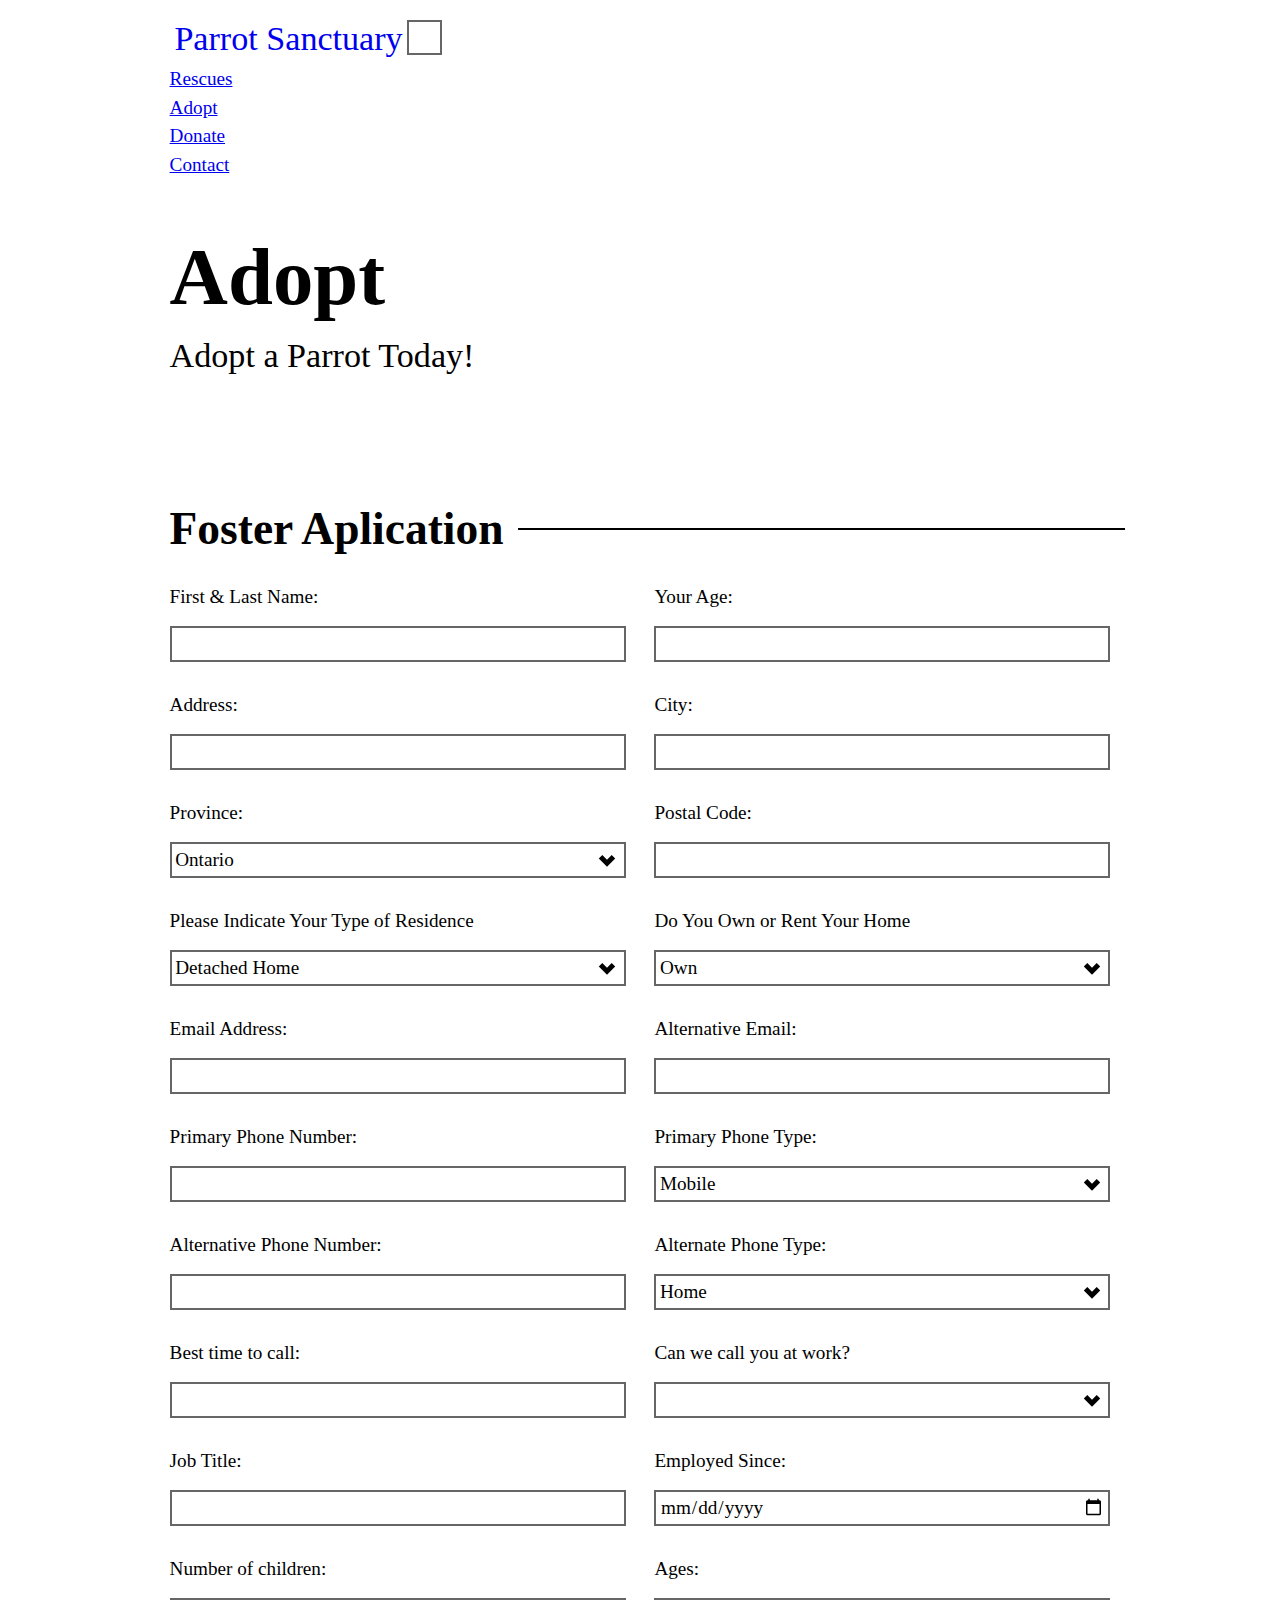
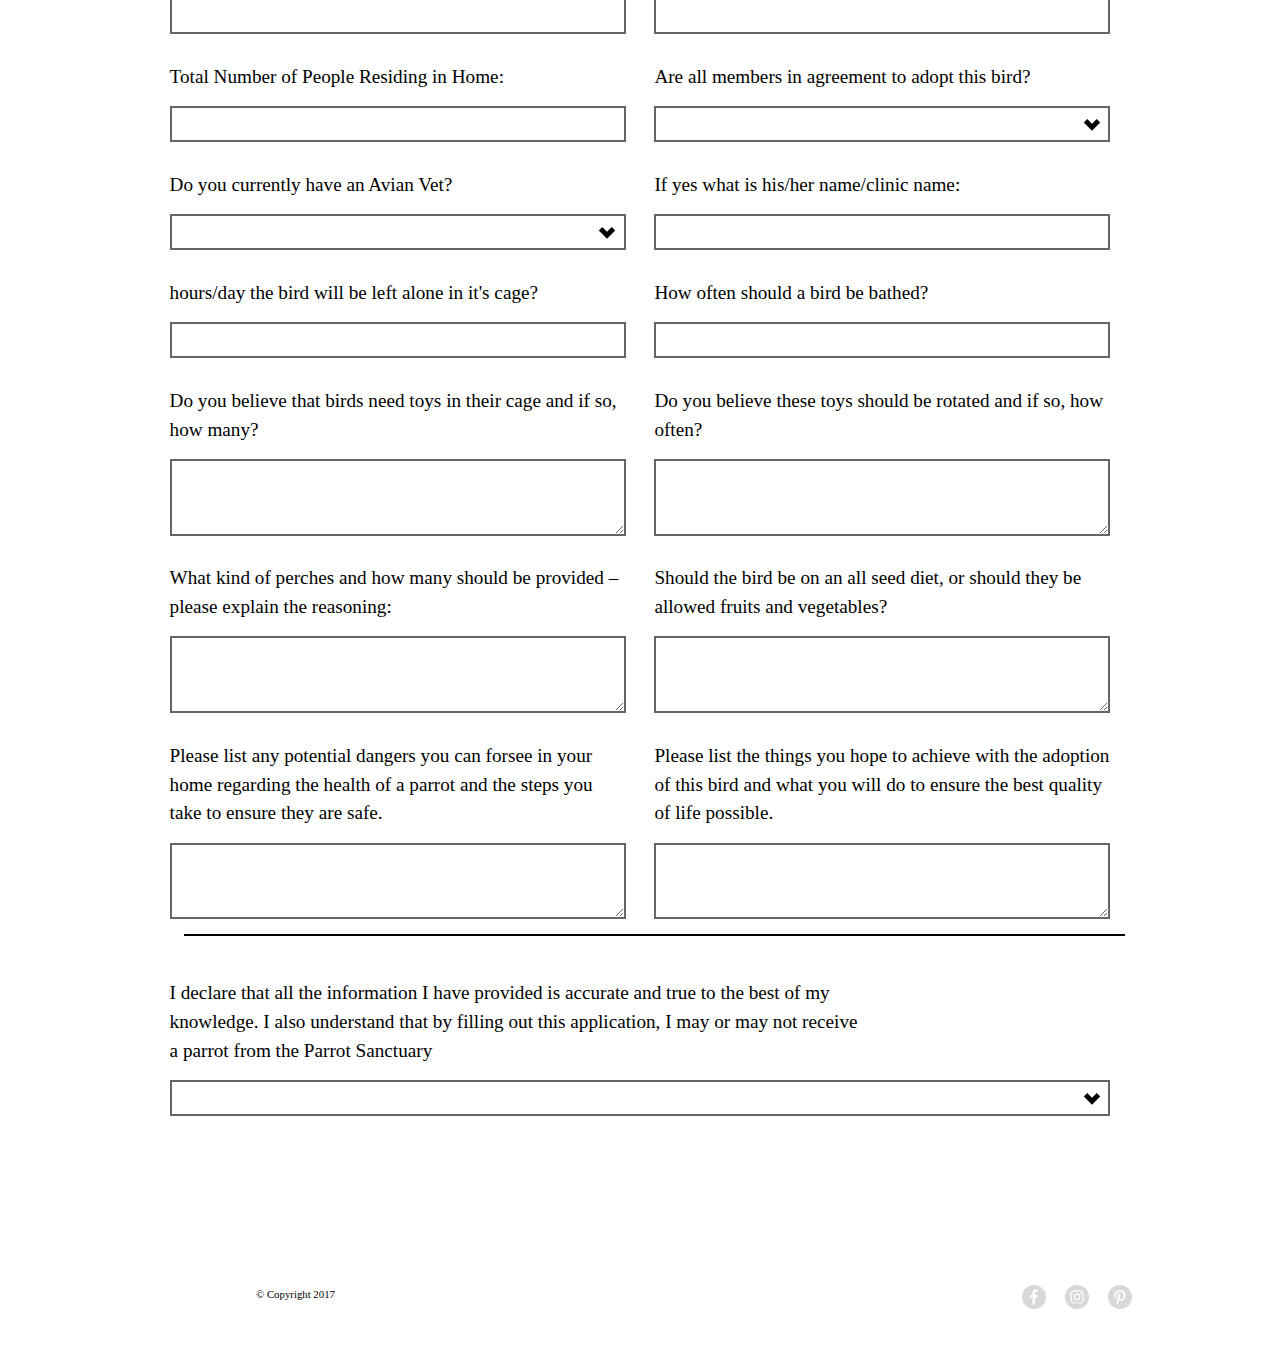
==== adopt.html @ e731304f "This commit will lays out the adopt page" ====
<!DOCTYPE html>
<html lang="en-ca">
<head>
  <meta charset="utf-8">
  <title>Parrot Sanctuary</title>
  <meta name="handheldfriendly" content="true">
  <meta name="mobileoptimized" content="240">
  <meta name="viewport" content="width=device-width,initial-scale=1">
  <link href="css/modules.css" rel="stylesheet">
  <link href="css/grid.css" rel="stylesheet">
  <link href="css/type.css" rel="stylesheet">
  <link href="css/main.css" rel="stylesheet">
  <link href="https://fonts.googleapis.com/css?family=Noto+Serif:400,400i,700|Signika:300,400,700" rel="stylesheet">
</head>
<body>

  <ul class="skip-links">
    <li><a href="#main">Jump to main content</a></li>
    <li><a href="#nav">Jump to navigation</a></li>
  </ul>

  <header class="masthead">
    <div class="wrapper relative gutter pad-t-1-2 pad-b-1-2">
      <a class="icon-link h-logo" href="index.html">
        <i class="icon i-logo">
          <img src="images/logo.svg" alt="">
        </i>
        <span class="icon-label giga">Parrot Sanctuary</span>
      </a>
      <input type="checkbox" id="nav-check" class="nav-check" aria-label="On mobile devices, press to open navigation.">
      <label class="nav-label-back" for="nav-check"></label>
      <label class="right nav-label" for="nav-check" tabindex="0">
        <img class="nav-open" src="images/nav-icon.svg" alt="Open Navigation">
        <img class="nav-close" src="images/nav-close.svg" alt="Close Navigation">
      </label>
      <nav id="nav">
        <ul class="list-group push-0">
          <li><a href="rescues.html">Rescues</a></li>
          <li><a href="adopt.html">Adopt</a></li>
          <li><a href="#">Donate</a></li>
          <li><a href="#">Contact</a></li>
        </ul>
      </nav>
    </div>
  </header>

  <main>
    <header class="banner adopt-banner">
      <div class="banner-content">
        <div class="wrapper island">
          <h1 class="push-0">Adopt</h1>
          <p class="giga sans">Adopt a Parrot Today!</p>
        </div>
      </div>
    </header>

    <div class="wrapper pad-t-2 pad-b-2 gutter-1-2">

    <form method="post" action="//formspree.io/dors0019@algonquinlive.com">

      <fieldset>
        <legend class="tera gutter-1-2">Foster Aplication</legend>
        <div class="grid">
          <div class="unit xs-1 s-1 m-1-2 l-1-2 island-1-2">
            <label class="push-1-2" for="adopt-your-name">First & Last Name:</label>
            <input id="adopt-your-name" name="adopt-your-name">
          </div>
          <div class="unit xs-1 s-1 m-1-2 l-1-2 island-1-2">
            <label class="push-1-2" for="adopt-your-age">Your Age:</label>
            <input type="number" id="adopt-your-age" name="adopt-your-age">
          </div>
          <div class="unit xs-1 s-1 m-1-2 l-1-2 island-1-2">
            <label class="push-1-2" for="adopt-your-address">Address:</label>
            <input id="adopt-your-address" name="adopt-your-address">
          </div>
          <div class="unit xs-1 s-1 m-1-2 l-1-2 island-1-2">
            <label class="push-1-2" for="adopt-your-city">City:</label>
            <input id="adopt-your-city" name="adopt-your-city">
          </div>
          <div class="unit xs-1 s-1 m-1-2 l-1-2 island-1-2">
            <label class="push-1-2" for="adopt-province">Province:</label>
            <select id="adopt-province" name="adopt-province" required>
              <option>Alberta</option>
              <option>British Columbia</option>
              <option>Manitoba</option>
              <option>New Brunswick</option>
              <option>Newfoundland</option>
              <option>Northwest Territories</option>
              <option>Nova Scotia</option>
              <option>Nunavut</option>
              <option selected>Ontario</option>
              <option>Prince Edward Island</option>
              <option>Quebec</option>
              <option>Saskatchewan</option>
              <option>Yukon</option>
            </select>
          </div>
          <div class="unit xs-1 s-1 m-1-2 l-1-2 island-1-2">
            <label class="push-1-2" for="adopt-postal-code">Postal Code:</label>
            <input id="adopt-postal-code" name="adopt-postal-code">
          </div>
          <div class="unit xs-1 s-1 m-1-2 l-1-2 island-1-2">
            <label class="push-1-2" for="adopt-primary-phone-type">Please Indicate Your Type of Residence</label>
            <select id="adopt-primary-phone-type" name="adopt-primary-phone-type" required>
              <option>Detached Home</option>
              <option>Duplex</option>
              <option>Apartment</option>
            </select>
          </div>
          <div class="unit xs-1 s-1 m-1-2 l-1-2 island-1-2">
            <label class="push-1-2" for="adopt-primary-phone-type">Do You Own or Rent Your Home</label>
            <select id="rent-your-home" name="rent-your-hom" required>
              <option>Own</option>
              <option>Rent</option>
            </select>
          </div>
          <div class="unit xs-1 s-1 m-1-2 l-1-2 island-1-2">
            <label class="push-1-2" for="adopt-primary-email">Email Address:</label>
            <input type="email" id="adopt-primary-email" name="adopt-primary-email">
          </div>
          <div class="unit xs-1 s-1 m-1-2 l-1-2 island-1-2">
            <label class="push-1-2" for="adopt-alt-email">Alternative Email:</label>
            <input type="email" id="adopt-alt-email" name="adopt-alt-email">
          </div>
          <div class="unit xs-1 s-1 m-1-2 l-1-2 island-1-2">
            <label class="push-1-2" for="adopt-primary-phone">Primary Phone Number:</label>
            <input type="tel" id="adopt-primary-phone" name="adopt-primary-phone">
          </div>
          <div class="unit xs-1 s-1 m-1-2 l-1-2 island-1-2">
            <label class="push-1-2" for="adopt-primary-phone-type">Primary Phone Type:</label>
            <select id="adopt-primary-phone-type" name="adopt-primary-phone-type" required>
              <option>Mobile</option>
              <option>Home</option>
              <option>Work</option>
            </select>
          </div>
          <div class="unit xs-1 s-1 m-1-2 l-1-2 island-1-2">
            <label class="push-1-2" for="adopt-alt-phone">Alternative Phone Number:</label>
            <input type="tel" id="adopt-alt-phone" name="adopt-alt-phone">
          </div>
          <div class="unit xs-1 s-1 m-1-2 l-1-2 island-1-2">
            <label class="push-1-2" for="adopt-alt-phone-type">Alternate Phone Type:</label>
            <select id="adopt-alt-phone-type" name="adopt-alt-phone-type" required>
              <option>Mobile</option>
              <option selected>Home</option>
              <option>Work</option>
            </select>
          </div>
          <div class="unit xs-1 s-1 m-1-2 l-1-2 island-1-2">
            <label class="push-1-2" for="adopt-call-time">Best time to call:</label>
            <input id="adopt-call-time" name="adopt-call-time">
          </div>
          <div class="unit xs-1 s-1 m-1-2 l-1-2 island-1-2">
            <label class="push-1-2" for="">Can we call you at work?</label>
            <select id="adopt-alt-phone-type" name="adopt-alt-phone-type" required>
              <option>&nbsp;</option>
              <option>Yes</option>
              <option>No</option>
            </select>
          </div>
          <div class="unit xs-1 s-1 m-1-2 l-1-2 island-1-2">
            <label class="push-1-2" for="adopt-job-title">Job Title:</label>
            <input id="adopt-job-title" name="adopt-job-title">
          </div>
          <div class="unit xs-1 s-1 m-1-2 l-1-2 island-1-2">
            <label class="push-1-2" for="adopt-employed-since">Employed Since:</label>
            <input type="date" id="adopt-employed-since" name="adopt-employed-since">
          </div>
          <div class="unit xs-1 s-1 m-1-2 l-1-2 island-1-2">
            <label class="push-1-2" for="adopt-amount-children">Number of children:</label>
            <input id="adopt-amount-children" name="adopt-amount-children">
          </div>
          <div class="unit xs-1 s-1 m-1-2 l-1-2 island-1-2">
            <label class="push-1-2" for="adopt-child-ages">Ages:</label>
            <input id="adopt-child-ages" name="adopt-child-ages">
          </div>
          <div class="unit xs-1 s-1 m-1-2 l-1-2 island-1-2">
            <label class="push-1-2" for="adopt-your-age">Total Number of People Residing in Home:</label>
            <input type="number" id="number-of-people" name="number-of-people">
          </div>
          <div class="unit xs-1 s-1 m-1-2 l-1-2 island-1-2">
            <label class="push-1-2" for="">Are all members in agreement to adopt this bird?</label>
            <select id="adopt-bird" name="adopt-bird" required>
              <option>&nbsp;</option>
              <option>Yes</option>
              <option>No</option>
            </select>
          </div>
          <div class="unit xs-1 s-1 m-1-2 l-1-2 island-1-2">
            <label class="push-1-2" for="">Do you currently have an Avian Vet?</label>
            <select id="avian-vet" name="avian-vet" required>
              <option>&nbsp;</option>
              <option>Yes</option>
              <option>No</option>
            </select>
          </div>
          <div class="unit xs-1 s-1 m-1-2 l-1-2 island-1-2">
            <label class="push-1-2" for="clinic-name">If yes what is his/her name/clinic name:</label>
            <input id="clinic-name" name="clinic-name">
          </div>
          <div class="unit xs-1 s-1 m-1-2 l-1-2 island-1-2">
            <label class="push-1-2" for="cage">hours/day the bird will be left alone in it's cage?</label>
            <input type="number" id="cage" name="cage">
          </div>
          <div class="unit xs-1 s-1 m-1-2 l-1-2 island-1-2">
            <label class="push-1-2" for="bathed">How often should a bird be bathed?</label>
            <input id="bathed" name="bathed">
          </div>
          <div class="unit xs-1 s-1 m-1-2 l-1-2 island-1-2">
            <label class="push-1-2" for="toys">Do you believe that birds need toys in their cage and if so, how many?</label>
            <textarea id="toys" name="toys"></textarea>
          </div>
          <div class="unit xs-1 s-1 m-1-2 l-1-2 island-1-2">
            <label class="push-1-2" for="rotated">Do you believe these toys should be rotated and if so, how often?</label>
            <textarea id="rotated" name="rotated"></textarea>
          </div>
          <div class="unit xs-1 s-1 m-1-2 l-1-2 island-1-2">
            <label class="push-1-2" for="perches">What kind of perches and how many should be provided – please explain the reasoning:</label>
            <textarea id="perches" name="perches"></textarea>
          </div>
          <div class="unit xs-1 s-1 m-1-2 l-1-2 island-1-2">
            <label class="push-1-2" for="seed-diet">Should the bird be on an all seed diet, or should they be allowed fruits and vegetables?</label>
            <textarea id="seed-diet" name="seed-diet"></textarea>
          </div>
          <div class="unit xs-1 s-1 m-1-2 l-1-2 island-1-2">
            <label class="push-1-2" for="dangers">Please list any potential dangers you can forsee in your home regarding the health of a parrot and the steps you take to ensure they are safe.</label>
            <textarea id="dangers" name="dangers"></textarea>
          </div>
          <div class="unit xs-1 s-1 m-1-2 l-1-2 island-1-2">
            <label class="push-1-2" for="quality">Please list the things you hope to achieve with the adoption of this bird and what you will do to ensure the best quality of life possible.</label>
            <textarea id="aquality" name="quality"></textarea>
          </div>
        </div>
        <fieldset class="disclaimers pad-top push-0">
          <legend class="tera gutter-1-2"></legend>
          <div class="grid">
            <div class="unit xs-1 s-1 m-1 l-1 island-1-2">
              <label class="max-length-no-center push-1-2" for="adopt-disclaimer-1">I declare that all the information I have provided is accurate and true to the best of my knowledge. I also understand that by filling out this application, I may or may not receive a parrot from the Parrot Sanctuary</label>
              <select class="push-1-2" id="adopt-disclaimer-1" name="adopt-disclaimer-1" required>
                <option>&nbsp;</option>
                <option>I understand and accept.</option>
              </select>
            </div>
          </fieldset>
        </form>





    </div>
  </main>
  <footer class="grid gutter bg-footer">
    <div class="wrapper">
      <div class="unit xs-2-3 s-2-3 text-left">
        <i class="inline-block icon i-96 push-right-half">
          <img src="images/logo.svg" alt="">
        </i>
        <small class="inline-block push-0 micro pad-top-half">© Copyright 2017</small>
      </div>
      <div class="unit xs-1-3 s-1-3 text-right pad-t">
        <ul class="list-group-inline">
          <li class="island-1-4">
            <a class="social" href="#">
              <i class="icon i-24">
                <img src="images/facebook.svg" alt="">
              </i>
            </a>
          </li>
          <li class="island-1-4">
            <a class="social" href="#">
              <i class="icon i-24">
                <img src="images/instagram.svg" alt="">
              </i>
            </a>
          </li>
          <li class="island-1-4">
            <a class="social" href="#">
              <i class="icon i-24">
                <img src="images/pinterest.svg" alt="">
              </i>
            </a>
          </li>
        </ul>
      </div>
    </div>
  </footer>

</body>
</html>
---- css/modules.css ----
/*
 * Modulifier || Code released under the UNLICENSE
 * Code under other copyrights & licenses listed below.
 * https://modulifier.web-dev.tools/#responsive;images;list-group;embed;media-object;icons;hidden;positioning;nice-lists;forms;buttons;accessibility;print
 */

@-moz-viewport { width: device-width; scale: 1; }
@-ms-viewport { width: device-width; scale: 1; }
@-o-viewport { width: device-width; scale: 1; }
@-webkit-viewport { width: device-width; scale: 1; }
@viewport { width: device-width; scale: 1; }

html {
  box-sizing: border-box;
  -moz-text-size-adjust: 100%;
  -ms-text-size-adjust: 100%;
  -webkit-text-size-adjust: 100%;
  text-size-adjust: 100%;
}

*, *::before, *::after {
  box-sizing: inherit;
}

body {
  margin: 0;
}

article,
aside,
details,
figcaption,
figure,
footer,
header,
main,
menu,
nav,
section,
summary {
  display: block;
}

audio,
canvas,
progress,
video {
  display: inline-block;
  vertical-align: baseline;
}

template {
  display: none;
}

details {
  cursor: pointer;
}

audio:not([controls]) {
  display: none;
  height: 0;
}

a,
area,
button,
input,
label,
select,
textarea,
[tabindex] {
  -ms-touch-action: manipulation;
  touch-action: manipulation;
}

img {
  border: 0;
}

.img-flex,
.img-flex img {
  display: block;
  width: 100%;
}

svg {
  fill: currentColor;
}

svg:not(:root) {
  overflow: hidden;
}

svg.img-flex {
  width: 100%;
  height: 100%;
}

.image-replacement, .ir {
  overflow: hidden;
  direction: ltr;
  text-align: left;
  text-indent: 100%;
  white-space: nowrap;
}

.list-group, .list-group-inline, .list-group--inline {
  padding-left: 0;
  list-style-type: none;
}

.list-group > dd {
  margin-left: 0;
}

.list-group-inline::before,
.list-group-inline::after,
.list-group--inline::before,
.list-group--inline::after {
  content: "";
  display: table;
}

.list-group-inline::after,
.list-group--inline::after {
  clear: both;
}

.list-group-inline > li,
.list-group--inline > li {
  display: inline-block;
}

.list-group-inline > dt,
.list-group--inline > dt {
  clear: left;
  float: left;
  width: 11em;
}

.list-group-inline > dd,
.list-group--inline > dd {
  float: left;
  min-width: 12em;
}

.embed {
  margin-left: 0;
  margin-right: 0;
  overflow: hidden;
  position: relative;
  width: 100%;
}

.embed-1by1, .embed--1by1 {
  padding-top: 100%; /* Square */
}

.embed-1by2, .embed--1by2 {
  padding-top: 200%; /* Vertical Rectangle */
}

.embed-2by1, .embed--2by1 {
  padding-top: 50%; /* Horizontal Rectangle */
}

.embed-4by3, .embed--4by3 {
  padding-top: 75%; /* Traditional TV/computer screens */
}

.embed-iso216, .embed--iso216 {
  padding-top: 70.92%; /* A-standard paper sizes */
}

.embed-3by2, .embed--3by2 {
  padding-top: 66.6%; /* Classic 35 mm film & most digital photos, landscape */
}

.embed-2by3, .embed--2by3 {
  padding-top: 150%; /* Classic 35 mm film & most digital photos, portrait */
}

.embed-golden, .embed--golden {
  padding-top: 61.8%; /* The Golden Ratio */
}

.embed-16by9, .embed--16by9 {
  padding-top: 56.25%; /* HD TV */
}

.embed-185by100, .embed--185by100 {
  padding-top: 54.05%; /* Common widescreen cinema */
}

.embed-24by10, .embed--24by10 {
  padding-top: 41.667%; /* Widescreen cinema: 2.4:1 */
}

.embed-3by1, .embed--3by1 {
  padding-top: 33.3333%; /* Panorama photos */
}

.embed-4by1, .embed--4by1 {
  padding-top: 25%; /* Polyvision */
}

.embed-5by1, .embed--5by1 {
  padding-top: 20%; /* Really wide... */
}

.embed-item, .embed__item {
  min-height: 100%;
  left: 0;
  position: absolute;
  top: 0;
  width: 100%;
}

.media {
  overflow: hidden;
}

.media-img, .media__img {
  float: left;
}

.media-img-reversed, .media__img--reversed {
  float: right;
}

.media-img-stacked, .media__img--stacked {
  float: none;
}

.media-body, .media__body {
  overflow: hidden;
  min-width: 12em; /* Slightly less than 200px, responsiveness built in */
}

.icon {
  display: inline-block;
  position: relative;
  background: transparent none no-repeat center center;
  background-size: contain;
  vertical-align: middle;
}

.i-16, .i--16 {
  height: 16px;
  width: 16px;
}

.i-18, .i--18 {
  height: 18px;
  width: 18px;
}

.i-20, .i--20 {
  height: 20px;
  width: 20px;
}

.i-24, .i--24 {
  height: 24px;
  width: 24px;
}

.i-32, .i--32 {
  height: 32px;
  width: 32px;
}

.i-48, .i--48 {
  height: 48px;
  width: 48px;
}

.i-64, .i--64 {
  height: 64px;
  width: 64px;
}

.i-96, .i--96 {
  height: 96px;
  width: 96px;
}

.i-128, .i--128 {
  height: 128px;
  width: 128px;
}

.i-192, .i--192 {
  height: 192px;
  width: 192px;
}

.i-256, .i--256 {
  height: 256px;
  width: 256px;
}

.icon img,
.icon svg {
  left: 0;
  height: 100%;
  position: absolute;
  top: 0;
  width: 100%;
  fill: currentColor;
}

.icon-label {
  vertical-align: middle;
}

.icon-link,
.icon-link:focus,
.icon-link:hover {
  text-decoration: none;
}

[hidden], .hidden {
  /* stylelint-disable declaration-no-important */
  display: none !important;
  visibility: hidden !important;
  /* stylelint-enable */
}

.visually-hidden {
  height: 1px;
  margin: -1px;
  overflow: hidden;
  padding: 0;
  position: absolute;
  width: 1px;
  border: 0;
  clip: rect(0 0 0 0);
  clip-path: inset(50%);
}

.visually-hidden.focusable:active, .visually-hidden.focusable:focus {
  height: auto;
  margin: 0;
  overflow: visible;
  position: static;
  width: auto;
  clip: auto;
  clip-path: none;
}

.invisible {
  visibility: hidden;
}

.chop,
.crop {
  overflow: hidden;
}

.truncate {
  max-width: 100%;
  overflow: hidden;
  width: 100%;
  text-overflow: ellipsis;
  white-space: nowrap;
}

.scrollable {
  max-width: 100%;
  overflow-x: auto;
  overflow-y: hidden;
  -webkit-overflow-scrolling: touch;
}

.clearfix::after {
  content: " ";
  display: block;
  clear: both;
}

.left {
  float: left;
}

.right {
  float: right;
}

.center-text,
.center-flow {
  text-align: center;
}

.center-block {
  margin-left: auto;
  margin-right: auto;
}

.no-auto-margins,
.not-centered {
  /* stylelint-disable declaration-no-important */
  margin-left: 0 !important;
  margin-right: 0 !important;
  /* stylelint-enable */
}

.center-content,
.center-content-vertical,
.center-contents,
.center-contents-vertical {
  display: -webkit-flex;
  display: -ms-flexbox;
  display: flex;
  -webkit-justify-content: center;
  -ms-flex-pack: center;
  justify-content: center;
  -webkit-align-items: center;
  -ms-flex-align: center;
  align-items: center;
  -webkit-align-content: center;
  -ms-flex-line-pack: center;
  align-content: center;
  -webkit-flex-direction: column wrap;
  -ms-flex-direction: column wrap;
  flex-flow: column wrap;
}

.center-content-start,
.center-content-vertical-start,
.center-contents-start,
.center-contents-vertical-start {
  display: -webkit-flex;
  display: -ms-flexbox;
  display: flex;
  -webkit-justify-content: center;
  -ms-flex-pack: center;
  justify-content: center;
  -webkit-flex-direction: column wrap;
  -ms-flex-direction: column wrap;
  flex-flow: column wrap;
}

.center-content-horizontal,
.center-contents-horizontal {
  display: -webkit-flex;
  display: -ms-flexbox;
  display: flex;
  -webkit-justify-content: center;
  -ms-flex-pack: center;
  justify-content: center;
  -webkit-align-items: center;
  -ms-flex-align: center;
  align-items: center;
  -webkit-align-content: center;
  -ms-flex-line-pack: center;
  align-content: center;
  -webkit-flex-direction: row wrap;
  -ms-flex-direction: row wrap;
  flex-flow: row wrap;
}

.inline {
  display: inline;
}

.block {
  display: block;
}

.inline-block, .ib {
  display: inline-block;
}

.valign-top {
  vertical-align: top;
}

.valign-bottom {
  vertical-align: bottom;
}

.valign-middle {
  vertical-align: middle;
}

.fixed {
  position: fixed;
}

.relative {
  position: relative;
}

[class*="pin-"],
.absolute {
  position: absolute;
}

.static {
  position: static;
}

.zindex-1 {
  z-index: 1;
}

.zindex-2 {
  z-index: 2;
}

.zindex-3 {
  z-index: 3;
}

.zindex-1000 {
  z-index: 1000;
}

.pin-top-left,
.pin-left-top,
.pin-tl,
.pin-lt {
  top: 0;
  left: 0;
}

.pin-top-right,
.pin-right-top,
.pin-tr,
.pin-rt {
  top: 0;
  right: 0;
}

.pin-bottom-left,
.pin-left-bottom,
.pin-bl,
.pin-lb {
  bottom: 0;
  left: 0;
}

.pin-bottom-right,
.pin-right-bottom,
.pin-br,
.pin-rb {
  bottom: 0;
  right: 0;
}

.pin-top-center,
.pin-center-top,
.pin-tc,
.pin-ct {
  left: 50%;
  top: 0;
  transform: translateX(-50%);
}

.pin-bottom-center,
.pin-center-bottom,
.pin-bc,
.pin-cb {
  bottom: 0;
  left: 50%;
  transform: translateX(-50%);
}

.pin-center-left,
.pin-left-center,
.pin-cl,
.pin-lc {
  left: 0;
  top: 50%;
  transform: translateY(-50%);
}

.pin-center-right,
.pin-right-center,
.pin-cr,
.pin-rc {
  right: 0;
  top: 50%;
  transform: translateY(-50%);
}

.pin-center, .pin-c {
  left: 50%;
  top: 50%;
  transform: translate(-50%, -50%);
}

.width-quarter, .w-1-4 {
  width: 25%;
}

.width-half, .w-1-2 {
  width: 50%;
}

.width-full, .w-1 {
  width: 100%;
}

.height-quarter, .h-1-4 {
  height: 25%;
}

.height-half, .h-1-2 {
  height: 50%;
}

.height-full, .h-1 {
  height: 100%;
}

.height-win-quarter, .h-w-1-4 {
  height: 25vh;
  max-height: 46em;
}

.height-win-half, .h-w-1-2 {
  height: 50vh;
  max-height: 46em;
}

.height-win-full, .h-w-1 {
  height: 100vh;
  max-height: 46em;
}

ul {
  list-style-type: none;
}

ul > li::before {
  content: "·";
  float: left;
  margin-left: -1.6em;
  width: 1.3em;
  text-align: right;
}

ol {
  counter-reset: ol-simple-numbers;
  list-style-type: none;
}

ol > li::before {
  float: left;
  margin-left: -1.6em;
  width: 1.3em;
  counter-increment: ol-simple-numbers;
  content: counter(ol-simple-numbers);
  text-align: right;
}

.list-group > li::before,
.list-group-inline > li::before,
.list-group--inline > li::before {
  content: none;
}

/* stylelint-disable no-descending-specificity */

/*
 * (c) Nicolas Gallagher and Jonathan Neal of Normalize.css || MIT License
 *     https://necolas.github.io/normalize.css/
 */

button,
input,
optgroup,
select,
textarea {
  color: inherit;
  font: inherit;
  margin: 0;
}

button,
input {
  overflow: visible;
}

button,
select {
  text-transform: none;
}

button,
html [type="button"],
[type="reset"],
[type="submit"] {
  -webkit-appearance: button;
  cursor: pointer;
}

button[disabled],
html input[disabled] {
  cursor: default;
}

button::-moz-focus-inner,
input::-moz-focus-inner {
  border: 0;
  padding: 0;
}

[type="checkbox"],
[type="radio"] {
  opacity: 0;
  position: absolute;
  height: 1px;
  width: 1px;
}

[type="number"]::-webkit-inner-spin-button,
[type="number"]::-webkit-outer-spin-button {
  height: auto;
}

[type="search"]::-webkit-search-cancel-button,
[type="search"]::-webkit-search-decoration {
  -webkit-appearance: none;
}

fieldset {
  padding-left: 0;
  padding-right: 0;

  border: 0;
  border-top: 2px solid #666;
}

legend {
  color: inherit;
  display: table;
  max-width: 100%;
  padding: 0 .3em 0 0;
  white-space: normal;

  border: 0;

  font-weight: bold;
}

optgroup {
  font-weight: bold;
}

::-webkit-input-placeholder {
  color: inherit;
  opacity: .54;
}

::-webkit-file-upload-button {
  -webkit-appearance: button;
  font: inherit;
}

/* End Normalize.css code */

label,
.label-block {
  display: block;
  cursor: pointer;
}

[type="checkbox"] + label,
[type="radio"] + label,
.label-inline {
  display: inline-block;
}

input:not([type]),
[type="text"],
[type="number"],
[type="search"],
[type="url"],
[type="email"],
[type="password"],
[type="tel"],
[type="datetime-local"],
[type="month"],
[type="week"],
[type="date"],
[type="time"],
[type="range"],
select,
textarea {
  -moz-appearance: none;
  -webkit-appearance: none;
  appearance: none;
}

input,
textarea {
  display: block;
  width: 100%;

  background-color: #fff;
  border: 2px solid #666;
  border-radius: 0;

  vertical-align: middle;
}

label {
  vertical-align: middle;
}

textarea {
  max-width: 100%;
  min-height: 4em;
  overflow: auto;
}

[type="color"] {
  display: inline-block;
  width: 2em;
}

select {
  display: block;
  width: 100%;

  background-image: url("data:image/svg+xml,%3Csvg xmlns='http://www.w3.org/2000/svg' width='256' height='256' viewBox='0 0 256 256'%3E%3Cpath fill='none' stroke='%23000' stroke-miterlimit='10' stroke-width='70' d='M36.3 82.1l91.9 91.8 91.5-91.8'/%3E%3C/svg%3E");
  background-repeat: no-repeat;
  background-position: calc(100% - .4em) center;
  background-size: 18px auto;
  background-color: #fff;
  border: 2px solid #666;
  border-radius: 0;
}

[type="checkbox"] + label::before {
  content: " ";
  display: inline-block;
  height: 1.8em;
  margin-right: .3em;
  position: relative;
  vertical-align: middle;
  top: -.1em;
  width: 1.8em;

  background-color: #fff;
  background-size: cover;
  border: 2px solid #666;

  line-height: inherit;
}

[type="checkbox"]:checked + label::before {
  background-image: url("data:image/svg+xml,%3Csvg xmlns='http://www.w3.org/2000/svg' width='256' height='256' viewBox='0 0 256 256'%3E%3Cpath fill='none' stroke='%23000' stroke-miterlimit='10' stroke-width='50' d='M49.9 130.1l50.8 50.7L206.1 75.2'/%3E%3C/svg%3E");
}

[type="checkbox"]:focus + label::before {
  outline: 3px solid #000;
  z-index: 1000;
}

[type="radio"] + label::before {
  content: " ";
  display: inline-block;
  height: 1.8em;
  margin-right: .3em;
  position: relative;
  vertical-align: middle;
  top: -.1em;
  width: 1.8em;

  background-color: #fff;
  background-size: cover;
  border: 2px solid #666;
  border-radius: 50%;

  line-height: inherit;
}

[type="radio"]:checked + label::before {
  background-image: url("data:image/svg+xml,%3Csvg xmlns='http://www.w3.org/2000/svg' width='256' height='256' viewBox='0 0 256 256'%3E%3Ccircle cx='128' cy='128' r='70.4'/%3E%3C/svg%3E");
}

[type="radio"]:focus + label::before,
[type="radio"] + label:focus::before {
  box-shadow: 0 0 0 3px #000;
  z-index: 1000;
}

[type="range"] {
  border: 0;
  background-color: #fff;
}

[type="range"]::-webkit-slider-runnable-track {
  height: 6px;

  -webkit-appearance: none;
  appearance: none;
  background-color: #ccc;
  border: 0;
  border-radius: 3px;
}

[type="range"]:active::-webkit-slider-runnable-track {
  background-color: #ccc;
}

[type="range"]::-moz-range-track {
  height: 6px;

  -moz-appearance: none;
  appearance: none;
  background-color: #ccc;
  border: 0;
  border-radius: 3px;
}

[type="range"]:active::-moz-range-track {
  background-color: #ccc;
}

[type="range"]::-ms-track {
  height: 6px;

  -ms-appearance: none;
  appearance: none;
  background-color: #ccc;
  border: 0;
  border-radius: 3px;
}

[type="range"]:active::-ms-track {
  background-color: #ccc;
}

[type="range"]::-webkit-slider-thumb {
  margin-top: -4px;
  height: 16px;
  width: 16px;

  -webkit-appearance: none;
  appearance: none;
  background-color: #000;
  border: none;
  border-radius: 50%;
}

[type="range"]:hover::-webkit-slider-thumb {
  background-color: #000;
}

[type="range"]:active::-webkit-slider-thumb {
  background-color: #000;
}

[type="range"]::-moz-range-thumb {
  margin-top: -4px;
  height: 16px;
  width: 16px;

  -webkit-appearance: none;
  appearance: none;
  background-color: #000;
  border: none;
  border-radius: 50%;
}

[type="range"]:hover::-moz-range-thumb {
  background-color: #000;
}

[type="range"]:active::-moz-range-thumb {
  background-color: #000;
}

[type="range"]::-ms-thumb {
  margin-top: -4px;
  height: 16px;
  width: 16px;

  -webkit-appearance: none;
  appearance: none;
  background-color: #000;
  border: none;
  border-radius: 50%;
}

[type="range"]:hover::-ms-thumb {
  background-color: #000;
}

[type="range"]:active::-ms-thumb {
  background-color: #000;
}

[type="checkbox"].hide-custom-input + label::before,
[type="checkbox"] + .hide-custom-input::before,
[type="radio"].hide-custom-input + label::before,
[type="radio"] + .hide-custom-input::before {
  content: none;
  display: none;
}

/* stylelint-enable */

.link-box {
  display: block;
  text-decoration: none;
}

/* stylelint-disable no-descending-specificity */

/* button,
.btn {
  cursor: pointer;
  display: inline-block;
  margin: 0;
  overflow: visible;
  padding: .375em .75em .42em;
  -webkit-appearance: none;
  -moz-appearance: none;
  appearance: none;
  background-color: #333;
  border-radius: 4px;
  border: 3px solid #333;
  color: #fff;
  font: inherit;
  text-decoration: none;
  text-transform: none;
}

button::-moz-focus-inner {
  border: 0;
  padding: 0;
}

/* stylelint-enable */
/*
button:focus,
button:hover,
.btn:focus,
.btn:hover {
  background-color: #000;
  border-color: #000;
  color: #fff;
}

button[disabled] {
  cursor: default;
}

.btn-light, .btn--light {
  background-color: #e2e2e2;
  border-color: #e2e2e2;
  color: #000;
}

.btn-light:focus,
.btn-light:hover,
.btn--light:focus,
.btn--light:hover {
  background-color: #666;
  border-color: #666;
  color: #fff;
}

.btn-ghost,
.btn--ghost {
  background-color: transparent;
  border-color: #333;
  color: #000;
}

.btn-ghost:focus,
.btn-ghost:hover,
.btn--ghost:focus,
.btn--ghost:hover {
  background-color: #e2e2e2;
  border-color: #000;
  color: #000;
}
*/

button,
.btn {
  cursor: pointer;
  display: inline-block;
  margin: 0;
  overflow: visible;
  padding: .25em 1.5em .2em;
  -webkit-appearance: none;
  -moz-appearance: none;
  appearance: none;
  background-image: linear-gradient(to right, #12ccb6, #12ccd2, #D19DD1);
  border-radius: 10000px;
  font-weight: 300;
  border: none;
  color: #fff;

  text-decoration: none;
  text-transform: none;
}

button:focus,
button:hover,
.btn:focus,
.btn:hover {
  background-color: #D19DD1;
  background-image: none;
  color: #fff;
}

button[disabled] {
  cursor: default;
}

.btn-light, .btn--light {
  background-color: #12ccd2;
  background-image: none;
  border-color: #12ccd2;
  color: #fff;
}

.btn-light:focus,
.btn-light:hover,
.btn--light:focus,
.btn--light:hover {
  background-color: #D19DD1;
  border-color: #D19DD1;
  color: #fff;
}

.btn-ghost,
.btn--ghost {
  background-color: transparent;
  background-image: none;
  border: 3px solid #D19DD1;
  color: #D19DD1;
}

.btn-ghost:focus,
.btn-ghost:hover,
.btn--ghost:focus,
.btn--ghost:hover {
  background-color: #D19DD1;
  background-image: none;
  border: 3px solid #D19DD1;
  color: #fff;
}

.btn-link {
  display: inline;
  padding: 0;
  background-color: transparent;
  border-radius: 0;
  border: 0;
  color: inherit;
}

.btn-link:focus,
.btn-link:hover {
  background-color: transparent;
  color: inherit;
}

a:hover, a:active {
  outline: none;
}

a:focus,
[tabindex="0"]:focus,
details:focus,
summary:focus,
input:focus,
textarea:focus,
button:focus,
select:focus {
  outline: 3px solid #000;
  outline-offset: 0;
}

a:focus, [tabindex="0"]:focus {
  outline-offset: 3px;
}

.skip-links {
  margin: 0;
  padding: 0;
  list-style-type: none;
}

.skip-links > li::before {
  content: none; /* Remove the bullets if nice lists is selected */
}

.skip-links a,
.skip-links button {
  padding: .5em .75em;
  position: absolute;
  top: -10em;
  z-index: 10000000; /* To make sure they're always on top */
  background-color: #000;
  border: 0;
  color: #fff;
  font-size: 1.125rem;
  font-weight: bold;
  text-decoration: none;
}

.skip-links a:focus,
.skip-links button:focus {
  outline-offset: 3px;
  top: 0;
}

[aria-busy="true"] {
  cursor: progress;
}

[aria-controls] {
  cursor: pointer;
}

[aria-disabled] {
  cursor: default;
}

.print-only {
  display: none;
  visibility: hidden;
}

.page-break-before {
  page-break-before: always;
}

.page-break-after {
  page-break-after: always;
}

.no-page-break-inside {
  page-break-inside: avoid;
}

@media print {

  /* stylelint-disable declaration-no-important */

  .no-print {
    display: none !important;
    visibility: hidden !important;
  }

  .print-only,
  .force-print {
    display: block !important;
    visibility: visible !important;
  }

  /* stylelint-enable */

  .visually-hidden.force-print {
    height: auto;
    margin: 0;
    overflow: visible;
    padding: 0;
    position: static;
    width: auto;
    border: 0;
    clip: initial;
    clip-path: none;
  }

  /*
   * (c) Fabien Sa || MIT License
   *     http://bafs.github.io/Gutenberg/
   */

  table,
  blockquote,
  pre,
  code,
  figure,
  li,
  hr,
  ul,
  ol,
  a,
  tr {
    page-break-inside: avoid;
  }

  h1, h2, h3, h4, h5, h6, p, a {
    orphans: 3;
    widows: 3;
  }

  h1,
  h2,
  h3,
  h4,
  h5,
  h6 {
    page-break-after: avoid;
    page-break-inside: avoid;
  }

  h1 + p,
  h2 + p,
  h3 + p,
  h4 + p,
  h5 + p,
  h6 + p {
    page-break-before: avoid;
  }

  img {
    page-break-after: auto;
    page-break-before: auto;
    page-break-inside: avoid;
  }

  /* stylelint-disable declaration-no-important */

  pre {
    white-space: pre-wrap !important;
    word-wrap: break-word;
  }

  /* stylelint-enable */

  /* End Gutenberg code */

  /*
   * (c) HTML5 Boilerplate || MIT License
   *     https://html5boilerplate.com/
   */

  /* stylelint-disable declaration-no-important */

  *, *::before, *::after, *::first-letter, *::first-line {
    background: none transparent !important;
    color: #000 !important;
    box-shadow: none !important;
    text-shadow: none !important;
  }

  /* stylelint-enable */

  a, a:visited {
    text-decoration: underline;
  }

  a[href]::after {
    content: " (" attr(href) ")";
  }

  abbr[title]::after {
    content: " (" attr(title) ")";
  }

  a[href^="#"]::after,
  a[href^="javascript:"]::after,
  a.no-print-href::after,
  a.href-no-print::after {
    content: "";
  }

  thead {
    display: table-header-group;
  }

  /* End HTML5 Boilerplate code */
}
---- css/grid.css ----
/*
  Gridifier || Code released under the UNLICENSE
  https://gridifier.web-dev.tools/#xs,4,0,0,0;s,4,25,0,0;m,4,38,1,1;l,4,60,1,1
*/

.grid {
  margin: 0;
  padding: 0;
  letter-spacing: -.31em;
  text-rendering: optimizeSpeed;
  display: -webkit-flex;
  display: -ms-flexbox;
  display: flex;
  -webkit-flex-flow: row wrap;
  -ms-flex-flow: row wrap;
  flex-flow: row wrap;
}

.grid-bottom {
  -webkit-align-items: flex-end;
  -ms-align-items: flex-end;
  align-items: flex-end;
}

.grid-middle {
  -webkit-align-items: center;
  -ms-align-items: center;
  align-items: center;
}

.grid-stretch {
  -webkit-align-items: stretch;
  -ms-align-items: stretch;
  align-items: stretch;
}

.opera-only :-o-prefocus,
.grid {
  word-spacing: -.43em;
}

.unit {
  letter-spacing: normal;
  text-rendering: auto;
  vertical-align: top;
  word-spacing: normal;
  display: inline-block;
  visibility: visible;
}

.grid-bottom .unit {
  vertical-align: bottom;
}

.grid-middle .unit {
  vertical-align: middle;
}

[class*="unit-push-"],
[class*="unit-pull-"] {
  position: relative;
}

.unit-content-distribute {
  display: -ms-flexbox;
  display: -webkit-flex;
  display: flex;
  -ms-flex-direction: column;
  -webkit-flex-direction: column;
  flex-direction: column;
  -ms-flex-pack: justify;
  -webkit-justify-content: space-between;
  justify-content: space-between;
}

.unit-content-center,
.unit-content-center-vertical {
  display: -webkit-flex;
  display: -ms-flexbox;
  display: flex;
  -webkit-justify-content: center;
  -ms-flex-pack: center;
  justify-content: center;
  -webkit-align-items: center;
  -ms-flex-align: center;
  align-items: center;
  -webkit-align-content: center;
  -ms-flex-line-pack: center;
  align-content: center;
  -webkit-flex-direction: column wrap;
  -ms-flex-direction: column wrap;
  flex-flow: column wrap;
}

.unit-content-center-horizontal {
  display: -webkit-flex;
  display: -ms-flexbox;
  display: flex;
  -webkit-justify-content: center;
  -ms-flex-pack: center;
  justify-content: center;
  -webkit-align-items: center;
  -ms-flex-align: center;
  align-items: center;
  -webkit-align-content: center;
  -ms-flex-line-pack: center;
  align-content: center;
  -webkit-flex-direction: row wrap;
  -ms-flex-direction: row wrap;
  flex-flow: row wrap;
}

.content-fill,
.content-stretch {
  -ms-flex-grow: 2;
  -webkit-flex-grow: 2;
  flex-grow: 2;
  max-width: 100%; /* @bugfix: IE 10, 11 */
}

.content-shrink {
  -ms-align-self: center;
  -webkit-align-self: center;
  align-self: center;
}

.unit-xs-hidden,
.xs-0 {
  display: none;
  visibility: hidden;
}

.unit-xs-centered {
  margin: 0 auto;
}

.unit-xs-1,
.xs-1 {
  display: block;
  visibility: visible;
  width: 100%;
}

.unit-xs-1-2,
.xs-1-2 {
  width: 50%;
}

.unit-xs-1-3,
.xs-1-3 {
  width: 33.3333%;
}

.unit-xs-2-3,
.xs-2-3 {
  width: 66.6667%;
}

.unit-xs-1-4,
.xs-1-4 {
  width: 25%;
}

.unit-xs-3-4,
.xs-3-4 {
  width: 75%;
}

.unit-xs-1-2,
.xs-1-2,
.unit-xs-1-3,
.xs-1-3,
.unit-xs-2-3,
.xs-2-3,
.unit-xs-1-4,
.xs-1-4,
.unit-xs-3-4,
.xs-3-4 {
  display: inline-block;
  visibility: visible;
}

.unit-xs-1-2[class*="-content-"],
.xs-1-2[class*="-content-"],
.unit-xs-1-3[class*="-content-"],
.xs-1-3[class*="-content-"],
.unit-xs-2-3[class*="-content-"],
.xs-2-3[class*="-content-"],
.unit-xs-1-4[class*="-content-"],
.xs-1-4[class*="-content-"],
.unit-xs-3-4[class*="-content-"],
.xs-3-4[class*="-content-"] {
  display: -webkit-flex;
  display: -ms-flexbox;
  display: flex;
}

.unit-xs-content-distribute,
.xs-content-distribute {
  display: -ms-flexbox;
  display: -webkit-flex;
  display: flex;
  -ms-flex-direction: column;
  -webkit-flex-direction: column;
  flex-direction: column;
  -ms-flex-pack: justify;
  -webkit-justify-content: space-between;
  justify-content: space-between;
}

.unit-xs-content-center,
.unit-xs-content-center-vertical {
  display: -webkit-flex;
  display: -ms-flexbox;
  display: flex;
  -webkit-justify-content: center;
  -ms-flex-pack: center;
  justify-content: center;
  -webkit-align-items: center;
  -ms-flex-align: center;
  align-items: center;
  -webkit-align-content: center;
  -ms-flex-line-pack: center;
  align-content: center;
  -webkit-flex-direction: column wrap;
  -ms-flex-direction: column wrap;
  flex-flow: column wrap;
}

.unit-xs-content-center-horizontal {
  display: -webkit-flex;
  display: -ms-flexbox;
  display: flex;
  -webkit-justify-content: center;
  -ms-flex-pack: center;
  justify-content: center;
  -webkit-align-items: center;
  -ms-flex-align: center;
  align-items: center;
  -webkit-align-content: center;
  -ms-flex-line-pack: center;
  align-content: center;
  -webkit-flex-direction: row wrap;
  -ms-flex-direction: row wrap;
  flex-flow: row wrap;
}

.xs-content-fill,
.xs-content-stretch {
  -ms-flex-grow: 2;
  -webkit-flex-grow: 2;
  flex-grow: 2;
  max-width: 100%; /* @bugfix: IE 10, 11 */
}

.xs-content-shrink {
  -ms-align-self: center;
  -webkit-align-self: center;
  align-self: center;
}

@media only screen and (min-width: 25em) {

  .unit-s-hidden,
  .s-0 {
    display: none;
    visibility: hidden;
  }

  .unit-s-centered {
    margin: 0 auto;
  }

  .unit-s-1,
  .s-1 {
    display: block;
    visibility: visible;
    width: 100%;
  }

  .unit-s-1-2,
  .s-1-2 {
    width: 50%;
  }

  .unit-s-1-3,
  .s-1-3 {
    width: 33.3333%;
  }

  .unit-s-2-3,
  .s-2-3 {
    width: 66.6667%;
  }

  .unit-s-1-4,
  .s-1-4 {
    width: 25%;
  }

  .unit-s-3-4,
  .s-3-4 {
    width: 75%;
  }

  .unit-s-1-2,
  .s-1-2,
  .unit-s-1-3,
  .s-1-3,
  .unit-s-2-3,
  .s-2-3,
  .unit-s-1-4,
  .s-1-4,
  .unit-s-3-4,
  .s-3-4 {
    display: inline-block;
    visibility: visible;
  }

  .unit-s-1-2[class*="-content-"],
  .s-1-2[class*="-content-"],
  .unit-s-1-3[class*="-content-"],
  .s-1-3[class*="-content-"],
  .unit-s-2-3[class*="-content-"],
  .s-2-3[class*="-content-"],
  .unit-s-1-4[class*="-content-"],
  .s-1-4[class*="-content-"],
  .unit-s-3-4[class*="-content-"],
  .s-3-4[class*="-content-"] {
    display: -webkit-flex;
    display: -ms-flexbox;
    display: flex;
  }

  .unit-s-content-distribute,
  .s-content-distribute {
    display: -ms-flexbox;
    display: -webkit-flex;
    display: flex;
    -ms-flex-direction: column;
    -webkit-flex-direction: column;
    flex-direction: column;
    -ms-flex-pack: justify;
    -webkit-justify-content: space-between;
    justify-content: space-between;
  }

  .unit-s-content-center,
  .unit-s-content-center-vertical {
    display: -webkit-flex;
    display: -ms-flexbox;
    display: flex;
    -webkit-justify-content: center;
    -ms-flex-pack: center;
    justify-content: center;
    -webkit-align-items: center;
    -ms-flex-align: center;
    align-items: center;
    -webkit-align-content: center;
    -ms-flex-line-pack: center;
    align-content: center;
    -webkit-flex-direction: column wrap;
    -ms-flex-direction: column wrap;
    flex-flow: column wrap;
  }

  .unit-s-content-center-horizontal {
    display: -webkit-flex;
    display: -ms-flexbox;
    display: flex;
    -webkit-justify-content: center;
    -ms-flex-pack: center;
    justify-content: center;
    -webkit-align-items: center;
    -ms-flex-align: center;
    align-items: center;
    -webkit-align-content: center;
    -ms-flex-line-pack: center;
    align-content: center;
    -webkit-flex-direction: row wrap;
    -ms-flex-direction: row wrap;
    flex-flow: row wrap;
  }

  .s-content-fill,
  .s-content-stretch {
    -ms-flex-grow: 2;
    -webkit-flex-grow: 2;
    flex-grow: 2;
    max-width: 100%; /* @bugfix: IE 10, 11 */
  }

  .s-content-shrink {
    -ms-align-self: center;
    -webkit-align-self: center;
    align-self: center;
  }

}

@media only screen and (min-width: 38em) {

  .unit-m-hidden,
  .m-0 {
    display: none;
    visibility: hidden;
  }

  .unit-m-centered {
    margin: 0 auto;
  }

  .unit-m-1,
  .m-1 {
    display: block;
    visibility: visible;
    width: 100%;
  }

  .unit-offset-m-0 {
    margin-left: 0;
  }

  .unit-push-m-0,
  .unit-pull-m-0 {
    left: 0;
  }

  .unit-m-1-2,
  .m-1-2 {
    width: 50%;
  }

  .unit-offset-m-1-2 {
    margin-left: 50%;
  }

  .unit-push-m-1-2 {
    left: 50%;
  }

  .unit-pull-m-1-2 {
    left: -50%;
  }

  .unit-m-1-3,
  .m-1-3 {
    width: 33.3333%;
  }

  .unit-offset-m-1-3 {
    margin-left: 33.3333%;
  }

  .unit-push-m-1-3 {
    left: 33.3333%;
  }

  .unit-pull-m-1-3 {
    left: -33.3333%;
  }

  .unit-m-2-3,
  .m-2-3 {
    width: 66.6667%;
  }

  .unit-offset-m-2-3 {
    margin-left: 66.6667%;
  }

  .unit-push-m-2-3 {
    left: 66.6667%;
  }

  .unit-pull-m-2-3 {
    left: -66.6667%;
  }

  .unit-m-1-4,
  .m-1-4 {
    width: 25%;
  }

  .unit-offset-m-1-4 {
    margin-left: 25%;
  }

  .unit-push-m-1-4 {
    left: 25%;
  }

  .unit-pull-m-1-4 {
    left: -25%;
  }

  .unit-m-3-4,
  .m-3-4 {
    width: 75%;
  }

  .unit-offset-m-3-4 {
    margin-left: 75%;
  }

  .unit-push-m-3-4 {
    left: 75%;
  }

  .unit-pull-m-3-4 {
    left: -75%;
  }

  .unit-m-1-2,
  .m-1-2,
  .unit-m-1-3,
  .m-1-3,
  .unit-m-2-3,
  .m-2-3,
  .unit-m-1-4,
  .m-1-4,
  .unit-m-3-4,
  .m-3-4 {
    display: inline-block;
    visibility: visible;
  }

  .unit-m-1-2[class*="-content-"],
  .m-1-2[class*="-content-"],
  .unit-m-1-3[class*="-content-"],
  .m-1-3[class*="-content-"],
  .unit-m-2-3[class*="-content-"],
  .m-2-3[class*="-content-"],
  .unit-m-1-4[class*="-content-"],
  .m-1-4[class*="-content-"],
  .unit-m-3-4[class*="-content-"],
  .m-3-4[class*="-content-"] {
    display: -webkit-flex;
    display: -ms-flexbox;
    display: flex;
  }

  .unit-m-content-distribute,
  .m-content-distribute {
    display: -ms-flexbox;
    display: -webkit-flex;
    display: flex;
    -ms-flex-direction: column;
    -webkit-flex-direction: column;
    flex-direction: column;
    -ms-flex-pack: justify;
    -webkit-justify-content: space-between;
    justify-content: space-between;
  }

  .unit-m-content-center,
  .unit-m-content-center-vertical {
    display: -webkit-flex;
    display: -ms-flexbox;
    display: flex;
    -webkit-justify-content: center;
    -ms-flex-pack: center;
    justify-content: center;
    -webkit-align-items: center;
    -ms-flex-align: center;
    align-items: center;
    -webkit-align-content: center;
    -ms-flex-line-pack: center;
    align-content: center;
    -webkit-flex-direction: column wrap;
    -ms-flex-direction: column wrap;
    flex-flow: column wrap;
  }

  .unit-m-content-center-horizontal {
    display: -webkit-flex;
    display: -ms-flexbox;
    display: flex;
    -webkit-justify-content: center;
    -ms-flex-pack: center;
    justify-content: center;
    -webkit-align-items: center;
    -ms-flex-align: center;
    align-items: center;
    -webkit-align-content: center;
    -ms-flex-line-pack: center;
    align-content: center;
    -webkit-flex-direction: row wrap;
    -ms-flex-direction: row wrap;
    flex-flow: row wrap;
  }

  .m-content-fill,
  .m-content-stretch {
    -ms-flex-grow: 2;
    -webkit-flex-grow: 2;
    flex-grow: 2;
    max-width: 100%; /* @bugfix: IE 10, 11 */
  }

  .m-content-shrink {
    -ms-align-self: center;
    -webkit-align-self: center;
    align-self: center;
  }

}

@media only screen and (min-width: 60em) {

  .unit-l-hidden,
  .l-0 {
    display: none;
    visibility: hidden;
  }

  .unit-l-centered {
    margin: 0 auto;
  }

  .unit-l-1,
  .l-1 {
    display: block;
    visibility: visible;
    width: 100%;
  }

  .unit-offset-l-0 {
    margin-left: 0;
  }

  .unit-push-l-0,
  .unit-pull-l-0 {
    left: 0;
  }

  .unit-l-1-2,
  .l-1-2 {
    width: 50%;
  }

  .unit-offset-l-1-2 {
    margin-left: 50%;
  }

  .unit-push-l-1-2 {
    left: 50%;
  }

  .unit-pull-l-1-2 {
    left: -50%;
  }

  .unit-l-1-3,
  .l-1-3 {
    width: 33.3333%;
  }

  .unit-offset-l-1-3 {
    margin-left: 33.3333%;
  }

  .unit-push-l-1-3 {
    left: 33.3333%;
  }

  .unit-pull-l-1-3 {
    left: -33.3333%;
  }

  .unit-l-2-3,
  .l-2-3 {
    width: 66.6667%;
  }

  .unit-offset-l-2-3 {
    margin-left: 66.6667%;
  }

  .unit-push-l-2-3 {
    left: 66.6667%;
  }

  .unit-pull-l-2-3 {
    left: -66.6667%;
  }

  .unit-l-1-4,
  .l-1-4 {
    width: 25%;
  }

  .unit-offset-l-1-4 {
    margin-left: 25%;
  }

  .unit-push-l-1-4 {
    left: 25%;
  }

  .unit-pull-l-1-4 {
    left: -25%;
  }

  .unit-l-3-4,
  .l-3-4 {
    width: 75%;
  }

  .unit-offset-l-3-4 {
    margin-left: 75%;
  }

  .unit-push-l-3-4 {
    left: 75%;
  }

  .unit-pull-l-3-4 {
    left: -75%;
  }

  .unit-l-1-2,
  .l-1-2,
  .unit-l-1-3,
  .l-1-3,
  .unit-l-2-3,
  .l-2-3,
  .unit-l-1-4,
  .l-1-4,
  .unit-l-3-4,
  .l-3-4 {
    display: inline-block;
    visibility: visible;
  }

  .unit-l-1-2[class*="-content-"],
  .l-1-2[class*="-content-"],
  .unit-l-1-3[class*="-content-"],
  .l-1-3[class*="-content-"],
  .unit-l-2-3[class*="-content-"],
  .l-2-3[class*="-content-"],
  .unit-l-1-4[class*="-content-"],
  .l-1-4[class*="-content-"],
  .unit-l-3-4[class*="-content-"],
  .l-3-4[class*="-content-"] {
    display: -webkit-flex;
    display: -ms-flexbox;
    display: flex;
  }

  .unit-l-content-distribute,
  .l-content-distribute {
    display: -ms-flexbox;
    display: -webkit-flex;
    display: flex;
    -ms-flex-direction: column;
    -webkit-flex-direction: column;
    flex-direction: column;
    -ms-flex-pack: justify;
    -webkit-justify-content: space-between;
    justify-content: space-between;
  }

  .unit-l-content-center,
  .unit-l-content-center-vertical {
    display: -webkit-flex;
    display: -ms-flexbox;
    display: flex;
    -webkit-justify-content: center;
    -ms-flex-pack: center;
    justify-content: center;
    -webkit-align-items: center;
    -ms-flex-align: center;
    align-items: center;
    -webkit-align-content: center;
    -ms-flex-line-pack: center;
    align-content: center;
    -webkit-flex-direction: column wrap;
    -ms-flex-direction: column wrap;
    flex-flow: column wrap;
  }

  .unit-l-content-center-horizontal {
    display: -webkit-flex;
    display: -ms-flexbox;
    display: flex;
    -webkit-justify-content: center;
    -ms-flex-pack: center;
    justify-content: center;
    -webkit-align-items: center;
    -ms-flex-align: center;
    align-items: center;
    -webkit-align-content: center;
    -ms-flex-line-pack: center;
    align-content: center;
    -webkit-flex-direction: row wrap;
    -ms-flex-direction: row wrap;
    flex-flow: row wrap;
  }

  .l-content-fill,
  .l-content-stretch {
    -ms-flex-grow: 2;
    -webkit-flex-grow: 2;
    flex-grow: 2;
    max-width: 100%; /* @bugfix: IE 10, 11 */
  }

  .l-content-shrink {
    -ms-align-self: center;
    -webkit-align-self: center;
    align-self: center;
  }

}
---- css/type.css ----
/*
  Typografier || Code released under the UNLICENSE
  https://typografier.web-dev.tools/#0,100,1.3,1.250,0;38,110,1.4,1.333,1;60,120,1.5,1.333,1;90,130,1.5,1.414,1
*/

html {
  font-size: 100%;
  line-height: 1.3;
}

a {
  background-color: transparent;
  -webkit-text-decoration-skip: objects;
}

sub,
sup {
  font-size: 75%;
  line-height: 1px;
  position: relative;
  vertical-align: baseline;
}

sup {
  top: -.5em;
}

sub {
  bottom: -.25em;
}

pre,
code,
kbd,
samp {
  font-size: 100%;
}

abbr[title] {
  border-bottom: none;
  text-decoration: underline;
  text-decoration: underline dotted;
}

b,
strong {
  font-weight: bold;
}

dfn,
caption {
  font-style: italic;
}

hr {
  border: 0;
  border-top: 2px solid #000;
  height: 0;
}

table {
  border-collapse: collapse;
  border-spacing: 0;
  width: 100%;
  table-layout: fixed;
}

caption {
  text-align: left;
}

th,
td {
  border-bottom: 1px solid #000;
  text-align: left;
  vertical-align: top;
}

thead th {
  vertical-align: bottom;

  border-bottom-width: 2px;
}

.text-left {
  text-align: left;
}

.text-right {
  text-align: right;
}

.text-center {
  text-align: center;
}

.normal {
  font-weight: normal;
  font-style: normal;
}

.not-bold {
  font-weight: normal;
}

.not-italic {
  font-style: normal;
}

.bold {
  font-weight: bold;
}

.italic {
  font-style: italic;
}

.text-upper {
  text-transform: uppercase;
}

.text-lower {
  text-transform: lowercase;
}

.wrapper {
  margin-left: auto;
  margin-right: auto;
  max-width: 52em;
  width: 100%;
}

.wrapper-no-center {
  max-width: 52em;
  width: 100%;
}

.max-length {
  margin-left: auto;
  margin-right: auto;
  max-width: 36em;
  width: 100%;
}

.max-length-no-center {
  max-width: 36em;
  width: 100%;
}

h1,
h2,
h3,
h4,
h5,
h6,
p,
ul,
ol,
dl,
dd,
figure,
blockquote,
details,
hr,
fieldset,
pre,
table,
caption {
  margin: 0 0 1.3rem;
}

.tenamega {
  font-size: 11.6415rem;
  line-height: 15.275rem;
}

.tenakilo {
  font-size: 9.3132rem;
  line-height: 12.35rem;
}

.tena {
  font-size: 7.4506rem;
  line-height: 9.75rem;
}

.nina {
  font-size: 5.9605rem;
  line-height: 7.8rem;
}

.yotta {
  font-size: 4.7684rem;
  line-height: 6.5rem;
}

.zetta {
  font-size: 3.8147rem;
  line-height: 5.2rem;
}

h1,
.exa {
  font-size: 3.0518rem;
  line-height: 4.225rem;
}

h2,
.peta {
  font-size: 2.4414rem;
  line-height: 3.25rem;
}

h3,
.tera {
  font-size: 1.9531rem;
  line-height: 2.6rem;
}

h4,
.giga {
  font-size: 1.5625rem;
  line-height: 2.275rem;
}

h5,
.mega {
  font-size: 1.25rem;
  line-height: 1.625rem;
}

h6,
.kilo,
input,
textarea {
  font-size: 1rem;
  line-height: 1.3rem;
}

small,
.milli {
  font-size: .8rem;
  line-height: 1.3rem;
}

.micro {
  font-size: .64rem;
  line-height: .975rem;
}

ul {
  padding-left: 1em;
}

ol {
  padding-left: 1.6em;
}

input,
option,
select {
  height: calc(1.3rem + .1625rem + .1625rem);
}

[type="color"] {
  width: calc(1.3rem + .1625rem + .1625rem);
}

[type="checkbox"],
[type="radio"] {
  display: inline-block;
  height: auto;
}

.push {
  margin-bottom: 1.3rem;
}

.push-none,
.push-0 {
  margin-bottom: 0;
}

.push-double,
.push-2 {
  margin-bottom: 2.6rem;
}

.push-half,
.push-1-2 {
  margin-bottom: .65rem;
}

.push-quarter,
.push-1-4 {
  margin-bottom: .325rem;
}

.push-eighth,
.push-1-8 {
  margin-bottom: .1625rem;
}

.push-right-eighth,
.push-r-1-8 {
  margin-right: .1625rem;
}

.push-right-quarter,
.push-r-1-4 {
  margin-right: .325rem;
}

.push-right-half,
.push-r-1-2 {
  margin-right: .65rem;
}

.push-right,
.push-r {
  margin-right: 1.3rem;
}

.pad-top,
.pad-t {
  padding-top: 1.3rem;
}

.pad-bottom,
.pad-b {
  padding-bottom: 1.3rem;
}

.pad-top-double,
.pad-t-2 {
  padding-top: 2.6rem;
}

.pad-bottom-double,
.pad-b-2 {
  padding-bottom: 2.6rem;
}

.pad-top-half,
.pad-t-1-2 {
  padding-top: .65rem;
}

.pad-bottom-half,
.pad-b-1-2 {
  padding-bottom: .65rem;
}

.pad-top-quarter,
.pad-t-1-4 {
  padding-top: .325rem;
}

.pad-bottom-quarter,
.pad-b-1-4 {
  padding-bottom: .325rem;
}

.pad-top-eighth,
.pad-t-1-8 {
  padding-top: .1625rem;
}

.pad-bottom-eighth,
.pad-b-1-8 {
  padding-bottom: .1625rem;
}

.island {
  padding: 1.3rem;
}

.island-double,
.island-2 {
  padding: 2.6rem;
}

.island-half,
.island-1-2 {
  padding: .65rem;
}

.island-quarter,
.island-1-4,
td,
table th {
  padding: .325rem;
}

.island-eighth,
.island-1-8,
input:not([type="checkbox"]),
input:not([type="radio"]),
textarea {
  padding: .1625rem;
}

.gutter {
  padding-left: 1.3rem;
  padding-right: 1.3rem;
}

.gutter-double,
.gutter-2 {
  padding-left: 2.6rem;
  padding-right: 2.6rem;
}

.gutter-half,
.gutter-1-2 {
  padding-left: .65rem;
  padding-right: .65rem;
}

.gutter-quarter,
.gutter-1-4,
caption {
  padding-left: .325rem;
  padding-right: .325rem;
}

.gutter-eighth,
.gutter-1-8 {
  padding-left: .1625rem;
  padding-right: .1625rem;
}

select {
  padding: 0 .1625rem;
}

fieldset {
  padding: .325rem 0;

  border: 0;
  border-top: 2px solid #000;
}

legend {
  padding-right: .325rem;
}

@media only screen and (min-width: 38em) {

  html {
    font-size: 110%;
    line-height: 1.4;
  }

  h1,
  h2,
  h3,
  h4,
  h5,
  h6,
  p,
  ul,
  ol,
  dl,
  dd,
  figure,
  blockquote,
  details,
  hr,
  fieldset,
  pre,
  table,
  caption {
    margin: 0 0 1.4rem;
  }

  .tenamega {
    font-size: 23.6119rem;
    line-height: 30.8rem;
  }

  .tenakilo {
    font-size: 17.7134rem;
    line-height: 23.1rem;
  }

  .tena {
    font-size: 13.2884rem;
    line-height: 17.5rem;
  }

  .nina {
    font-size: 9.9688rem;
    line-height: 13.3rem;
  }

  .yotta {
    font-size: 7.4784rem;
    line-height: 9.8rem;
  }

  .zetta {
    font-size: 5.6102rem;
    line-height: 7.35rem;
  }

  h1,
  .exa {
    font-size: 4.2087rem;
    line-height: 5.6rem;
  }

  h2,
  .peta {
    font-size: 3.1573rem;
    line-height: 4.2rem;
  }

  h3,
  .tera {
    font-size: 2.3686rem;
    line-height: 3.15rem;
  }

  h4,
  .giga {
    font-size: 1.7769rem;
    line-height: 2.45rem;
  }

  h5,
  .mega {
    font-size: 1.333rem;
    line-height: 1.75rem;
  }

  h6,
  .kilo,
  input,
  textarea {
    font-size: 1rem;
    line-height: 1.4rem;
  }

  small,
  .milli {
    font-size: .7502rem;
    line-height: 1.4rem;
  }

  .micro {
    font-size: .5628rem;
    line-height: 1.05rem;
  }

  ul,
  ol {
    padding-left: 0;
  }

  ul ul,
  ol ul {
    padding-left: 1em;
  }

  ol ol,
  ul ol {
    padding-left: 1.6em;
  }

  .hang-punc {
    float: left;
    margin-left: -1.4em;
    text-align: right;
    width: 1.3em;
  }

  table {
    margin-left: -.35rem;
    margin-right: -.35rem;
    width: calc(100% + .35rem + .35rem);
  }

  input,
  option,
  select {
    height: calc(1.4rem + .175rem + .175rem);
  }

  [type="color"] {
    width: calc(1.4rem + .175rem + .175rem);
  }

  [type="checkbox"],
  [type="radio"] {
    display: inline-block;
    height: auto;
  }

  .push {
    margin-bottom: 1.4rem;
  }

  .push-none,
  .push-0 {
    margin-bottom: 0;
  }

  .push-double,
  .push-2 {
    margin-bottom: 2.8rem;
  }

  .push-half,
  .push-1-2 {
    margin-bottom: .7rem;
  }

  .push-quarter,
  .push-1-4 {
    margin-bottom: .35rem;
  }

  .push-eighth,
  .push-1-8 {
    margin-bottom: .175rem;
  }

  .push-right-eighth,
  .push-r-1-8 {
    margin-right: .175rem;
  }

  .push-right-quarter,
  .push-r-1-4 {
    margin-right: .35rem;
  }

  .push-right-half,
  .push-r-1-2 {
    margin-right: .7rem;
  }

  .push-right,
  .push-r {
    margin-right: 1.4rem;
  }

  .pad-top,
  .pad-t {
    padding-top: 1.4rem;
  }

  .pad-bottom,
  .pad-b {
    padding-bottom: 1.4rem;
  }

  .pad-top-double,
  .pad-t-2 {
    padding-top: 2.8rem;
  }

  .pad-bottom-double,
  .pad-b-2 {
    padding-bottom: 2.8rem;
  }

  .pad-top-half,
  .pad-t-1-2 {
    padding-top: .7rem;
  }

  .pad-bottom-half,
  .pad-b-1-2 {
    padding-bottom: .7rem;
  }

  .pad-top-quarter,
  .pad-t-1-4 {
    padding-top: .35rem;
  }

  .pad-bottom-quarter,
  .pad-b-1-4 {
    padding-bottom: .35rem;
  }

  .pad-top-eighth,
  .pad-t-1-8 {
    padding-top: .175rem;
  }

  .pad-bottom-eighth,
  .pad-b-1-8 {
    padding-bottom: .175rem;
  }

  .island {
    padding: 1.4rem;
  }

  .island-double,
  .island-2 {
    padding: 2.8rem;
  }

  .island-half,
  .island-1-2 {
    padding: .7rem;
  }

  .island-quarter,
  .island-1-4,
  td,
  table th {
    padding: .35rem;
  }

  .island-eighth,
  .island-1-8,
  input:not([type="checkbox"]),
  input:not([type="radio"]),
  textarea {
    padding: .175rem;
  }

  .gutter {
    padding-left: 1.4rem;
    padding-right: 1.4rem;
  }

  .gutter-double,
  .gutter-2 {
    padding-left: 2.8rem;
    padding-right: 2.8rem;
  }

  .gutter-half,
  .gutter-1-2 {
    padding-left: .7rem;
    padding-right: .7rem;
  }

  .gutter-quarter,
  .gutter-1-4,
  caption {
    padding-left: .35rem;
    padding-right: .35rem;
  }

  .gutter-eighth,
  .gutter-1-8 {
    padding-left: .175rem;
    padding-right: .175rem;
  }

  select {
    padding: 0 .175rem;
  }

  fieldset {
    padding: .35rem 0;

    border: 0;
    border-top: 2px solid #000;
  }

  legend {
    padding-right: .35rem;
  }

}

@media only screen and (min-width: 60em) {

  html {
    font-size: 120%;
    line-height: 1.5;
  }

  h1,
  h2,
  h3,
  h4,
  h5,
  h6,
  p,
  ul,
  ol,
  dl,
  dd,
  figure,
  blockquote,
  details,
  hr,
  fieldset,
  pre,
  table,
  caption {
    margin: 0 0 1.5rem;
  }

  .tenamega {
    font-size: 23.6119rem;
    line-height: 30.75rem;
  }

  .tenakilo {
    font-size: 17.7134rem;
    line-height: 23.25rem;
  }

  .tena {
    font-size: 13.2884rem;
    line-height: 17.625rem;
  }

  .nina {
    font-size: 9.9688rem;
    line-height: 13.125rem;
  }

  .yotta {
    font-size: 7.4784rem;
    line-height: 9.75rem;
  }

  .zetta {
    font-size: 5.6102rem;
    line-height: 7.5rem;
  }

  h1,
  .exa {
    font-size: 4.2087rem;
    line-height: 5.625rem;
  }

  h2,
  .peta {
    font-size: 3.1573rem;
    line-height: 4.125rem;
  }

  h3,
  .tera {
    font-size: 2.3686rem;
    line-height: 3.375rem;
  }

  h4,
  .giga {
    font-size: 1.7769rem;
    line-height: 2.625rem;
  }

  h5,
  .mega {
    font-size: 1.333rem;
    line-height: 1.875rem;
  }

  h6,
  .kilo,
  input,
  textarea {
    font-size: 1rem;
    line-height: 1.5rem;
  }

  small,
  .milli {
    font-size: .7502rem;
    line-height: 1.125rem;
  }

  .micro {
    font-size: .5628rem;
    line-height: .75rem;
  }

  ul,
  ol {
    padding-left: 0;
  }

  ul ul,
  ol ul {
    padding-left: 1em;
  }

  ol ol,
  ul ol {
    padding-left: 1.6em;
  }

  .hang-punc {
    float: left;
    margin-left: -1.4em;
    text-align: right;
    width: 1.3em;
  }

  table {
    margin-left: -.375rem;
    margin-right: -.375rem;
    width: calc(100% + .375rem + .375rem);
  }

  input,
  option,
  select {
    height: calc(1.5rem + .1875rem + .1875rem);
  }

  [type="color"] {
    width: calc(1.5rem + .1875rem + .1875rem);
  }

  [type="checkbox"],
  [type="radio"] {
    display: inline-block;
    height: auto;
  }

  .push {
    margin-bottom: 1.5rem;
  }

  .push-none,
  .push-0 {
    margin-bottom: 0;
  }

  .push-double,
  .push-2 {
    margin-bottom: 3rem;
  }

  .push-half,
  .push-1-2 {
    margin-bottom: .75rem;
  }

  .push-quarter,
  .push-1-4 {
    margin-bottom: .375rem;
  }

  .push-eighth,
  .push-1-8 {
    margin-bottom: .1875rem;
  }

  .push-right-eighth,
  .push-r-1-8 {
    margin-right: .1875rem;
  }

  .push-right-quarter,
  .push-r-1-4 {
    margin-right: .375rem;
  }

  .push-right-half,
  .push-r-1-2 {
    margin-right: .75rem;
  }

  .push-right,
  .push-r {
    margin-right: 1.5rem;
  }

  .pad-top,
  .pad-t {
    padding-top: 1.5rem;
  }

  .pad-bottom,
  .pad-b {
    padding-bottom: 1.5rem;
  }

  .pad-top-double,
  .pad-t-2 {
    padding-top: 3rem;
  }

  .pad-bottom-double,
  .pad-b-2 {
    padding-bottom: 3rem;
  }

  .pad-top-half,
  .pad-t-1-2 {
    padding-top: .75rem;
  }

  .pad-bottom-half,
  .pad-b-1-2 {
    padding-bottom: .75rem;
  }

  .pad-top-quarter,
  .pad-t-1-4 {
    padding-top: .375rem;
  }

  .pad-bottom-quarter,
  .pad-b-1-4 {
    padding-bottom: .375rem;
  }

  .pad-top-eighth,
  .pad-t-1-8 {
    padding-top: .1875rem;
  }

  .pad-bottom-eighth,
  .pad-b-1-8 {
    padding-bottom: .1875rem;
  }

  .island {
    padding: 1.5rem;
  }

  .island-double,
  .island-2 {
    padding: 3rem;
  }

  .island-half,
  .island-1-2 {
    padding: .75rem;
  }

  .island-quarter,
  .island-1-4,
  td,
  table th {
    padding: .375rem;
  }

  .island-eighth,
  .island-1-8,
  input:not([type="checkbox"]),
  input:not([type="radio"]),
  textarea {
    padding: .1875rem;
  }

  .gutter {
    padding-left: 1.5rem;
    padding-right: 1.5rem;
  }

  .gutter-double,
  .gutter-2 {
    padding-left: 3rem;
    padding-right: 3rem;
  }

  .gutter-half,
  .gutter-1-2 {
    padding-left: .75rem;
    padding-right: .75rem;
  }

  .gutter-quarter,
  .gutter-1-4,
  caption {
    padding-left: .375rem;
    padding-right: .375rem;
  }

  .gutter-eighth,
  .gutter-1-8 {
    padding-left: .1875rem;
    padding-right: .1875rem;
  }

  select {
    padding: 0 .1875rem;
  }

  fieldset {
    padding: .375rem 0;

    border: 0;
    border-top: 2px solid #000;
  }

  legend {
    padding-right: .375rem;
  }

}

@media only screen and (min-width: 90em) {

  html {
    font-size: 130%;
    line-height: 1.5;
  }

  h1,
  h2,
  h3,
  h4,
  h5,
  h6,
  p,
  ul,
  ol,
  dl,
  dd,
  figure,
  blockquote,
  details,
  hr,
  fieldset,
  pre,
  table,
  caption {
    margin: 0 0 1.5rem;
  }

  .tenamega {
    font-size: 45.1797rem;
    line-height: 58.875rem;
  }

  .tenakilo {
    font-size: 31.9517rem;
    line-height: 41.625rem;
  }

  .tena {
    font-size: 22.5967rem;
    line-height: 29.625rem;
  }

  .nina {
    font-size: 15.9807rem;
    line-height: 21rem;
  }

  .yotta {
    font-size: 11.3018rem;
    line-height: 15rem;
  }

  .zetta {
    font-size: 7.9928rem;
    line-height: 10.5rem;
  }

  h1,
  .exa {
    font-size: 5.6526rem;
    line-height: 7.5rem;
  }

  h2,
  .peta {
    font-size: 3.9976rem;
    line-height: 5.25rem;
  }

  h3,
  .tera {
    font-size: 2.8271rem;
    line-height: 3.75rem;
  }

  h4,
  .giga {
    font-size: 1.9994rem;
    line-height: 2.625rem;
  }

  h5,
  .mega {
    font-size: 1.414rem;
    line-height: 1.875rem;
  }

  h6,
  .kilo,
  input,
  textarea {
    font-size: 1rem;
    line-height: 1.5rem;
  }

  small,
  .milli {
    font-size: .7072rem;
    line-height: 1.125rem;
  }

  .micro {
    font-size: .5002rem;
    line-height: .75rem;
  }

  ul,
  ol {
    padding-left: 0;
  }

  ul ul,
  ol ul {
    padding-left: 1em;
  }

  ol ol,
  ul ol {
    padding-left: 1.6em;
  }

  .hang-punc {
    float: left;
    margin-left: -1.4em;
    text-align: right;
    width: 1.3em;
  }

  table {
    margin-left: -.375rem;
    margin-right: -.375rem;
    width: calc(100% + .375rem + .375rem);
  }

  input,
  option,
  select {
    height: calc(1.5rem + .1875rem + .1875rem);
  }

  [type="color"] {
    width: calc(1.5rem + .1875rem + .1875rem);
  }

  [type="checkbox"],
  [type="radio"] {
    display: inline-block;
    height: auto;
  }

  .push {
    margin-bottom: 1.5rem;
  }

  .push-none,
  .push-0 {
    margin-bottom: 0;
  }

  .push-double,
  .push-2 {
    margin-bottom: 3rem;
  }

  .push-half,
  .push-1-2 {
    margin-bottom: .75rem;
  }

  .push-quarter,
  .push-1-4 {
    margin-bottom: .375rem;
  }

  .push-eighth,
  .push-1-8 {
    margin-bottom: .1875rem;
  }

  .push-right-eighth,
  .push-r-1-8 {
    margin-right: .1875rem;
  }

  .push-right-quarter,
  .push-r-1-4 {
    margin-right: .375rem;
  }

  .push-right-half,
  .push-r-1-2 {
    margin-right: .75rem;
  }

  .push-right,
  .push-r {
    margin-right: 1.5rem;
  }

  .pad-top,
  .pad-t {
    padding-top: 1.5rem;
  }

  .pad-bottom,
  .pad-b {
    padding-bottom: 1.5rem;
  }

  .pad-top-double,
  .pad-t-2 {
    padding-top: 3rem;
  }

  .pad-bottom-double,
  .pad-b-2 {
    padding-bottom: 3rem;
  }

  .pad-top-half,
  .pad-t-1-2 {
    padding-top: .75rem;
  }

  .pad-bottom-half,
  .pad-b-1-2 {
    padding-bottom: .75rem;
  }

  .pad-top-quarter,
  .pad-t-1-4 {
    padding-top: .375rem;
  }

  .pad-bottom-quarter,
  .pad-b-1-4 {
    padding-bottom: .375rem;
  }

  .pad-top-eighth,
  .pad-t-1-8 {
    padding-top: .1875rem;
  }

  .pad-bottom-eighth,
  .pad-b-1-8 {
    padding-bottom: .1875rem;
  }

  .island {
    padding: 1.5rem;
  }

  .island-double,
  .island-2 {
    padding: 3rem;
  }

  .island-half,
  .island-1-2 {
    padding: .75rem;
  }

  .island-quarter,
  .island-1-4,
  td,
  table th {
    padding: .375rem;
  }

  .island-eighth,
  .island-1-8,
  input:not([type="checkbox"]),
  input:not([type="radio"]),
  textarea {
    padding: .1875rem;
  }

  .gutter {
    padding-left: 1.5rem;
    padding-right: 1.5rem;
  }

  .gutter-double,
  .gutter-2 {
    padding-left: 3rem;
    padding-right: 3rem;
  }

  .gutter-half,
  .gutter-1-2 {
    padding-left: .75rem;
    padding-right: .75rem;
  }

  .gutter-quarter,
  .gutter-1-4,
  caption {
    padding-left: .375rem;
    padding-right: .375rem;
  }

  .gutter-eighth,
  .gutter-1-8 {
    padding-left: .1875rem;
    padding-right: .1875rem;
  }

  select {
    padding: 0 .1875rem;
  }

  fieldset {
    padding: .375rem 0;

    border: 0;
    border-top: 2px solid #000;
  }

  legend {
    padding-right: .375rem;
  }

}
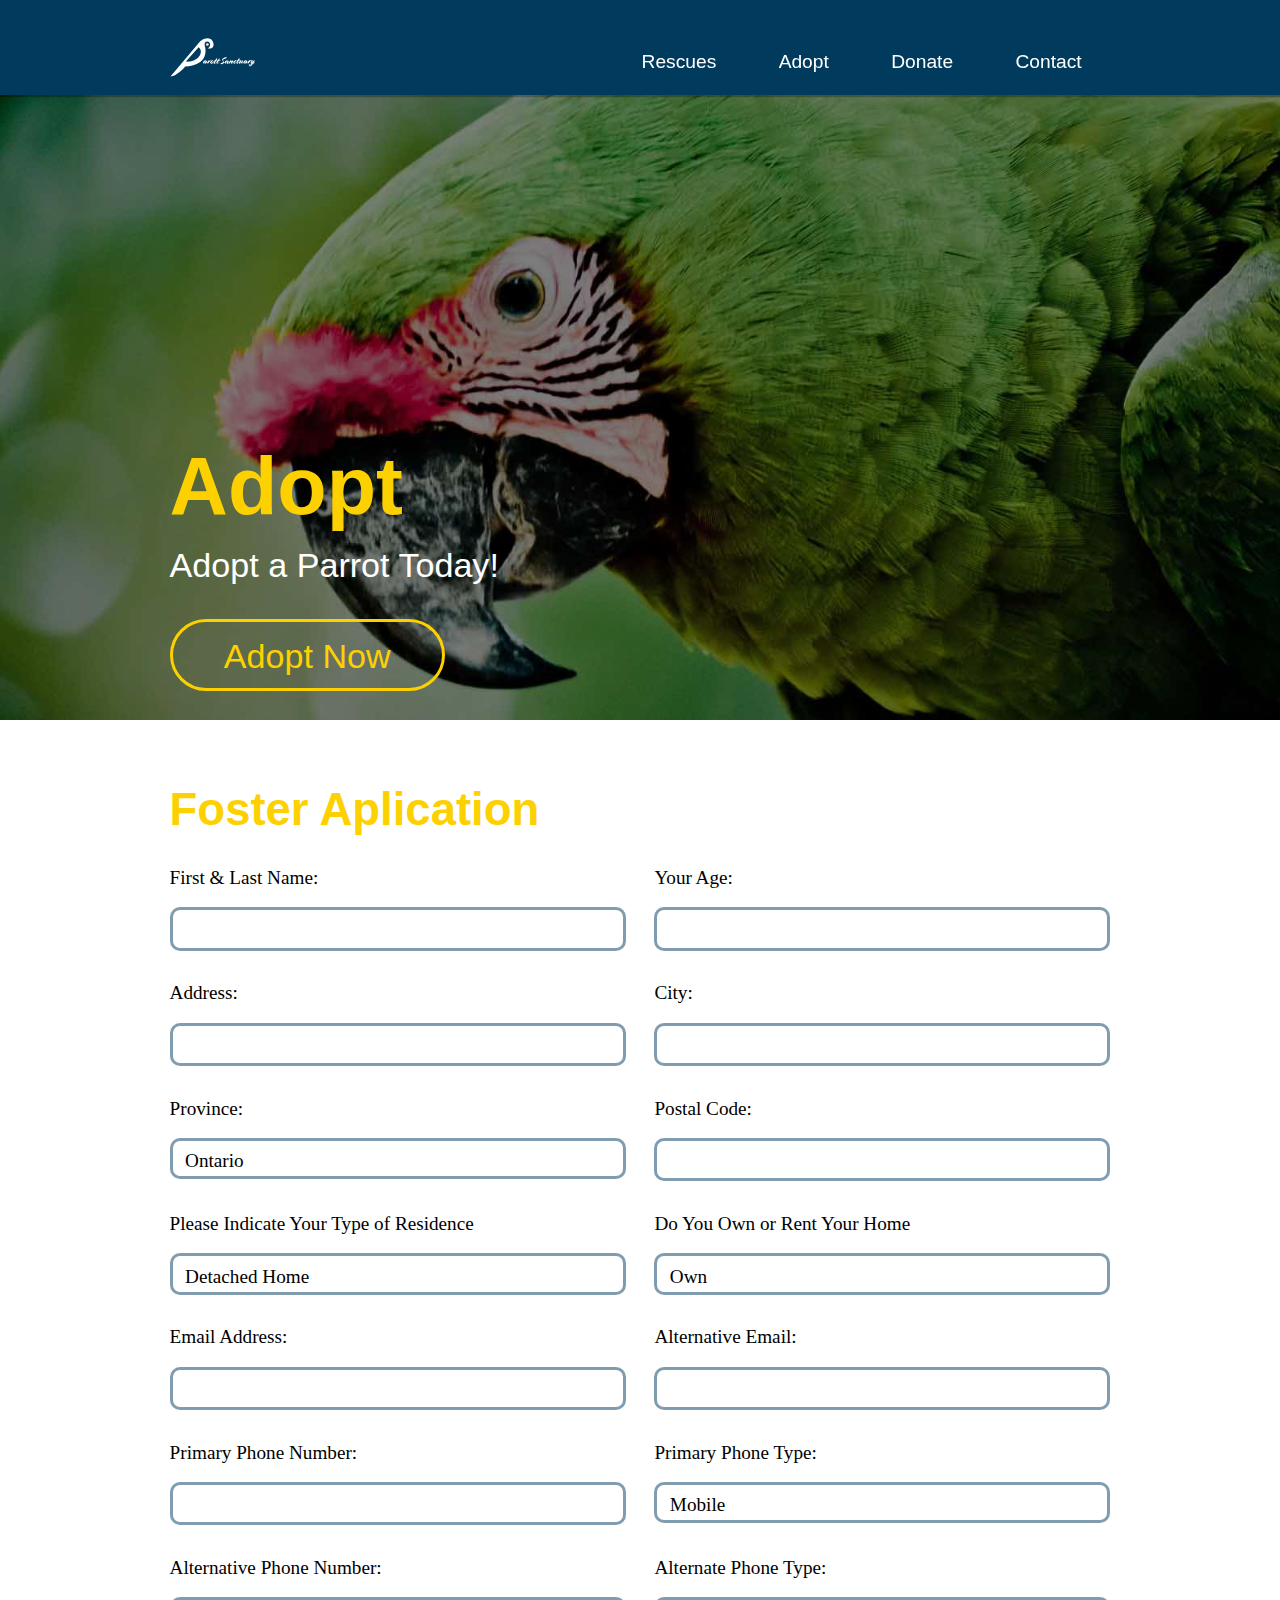
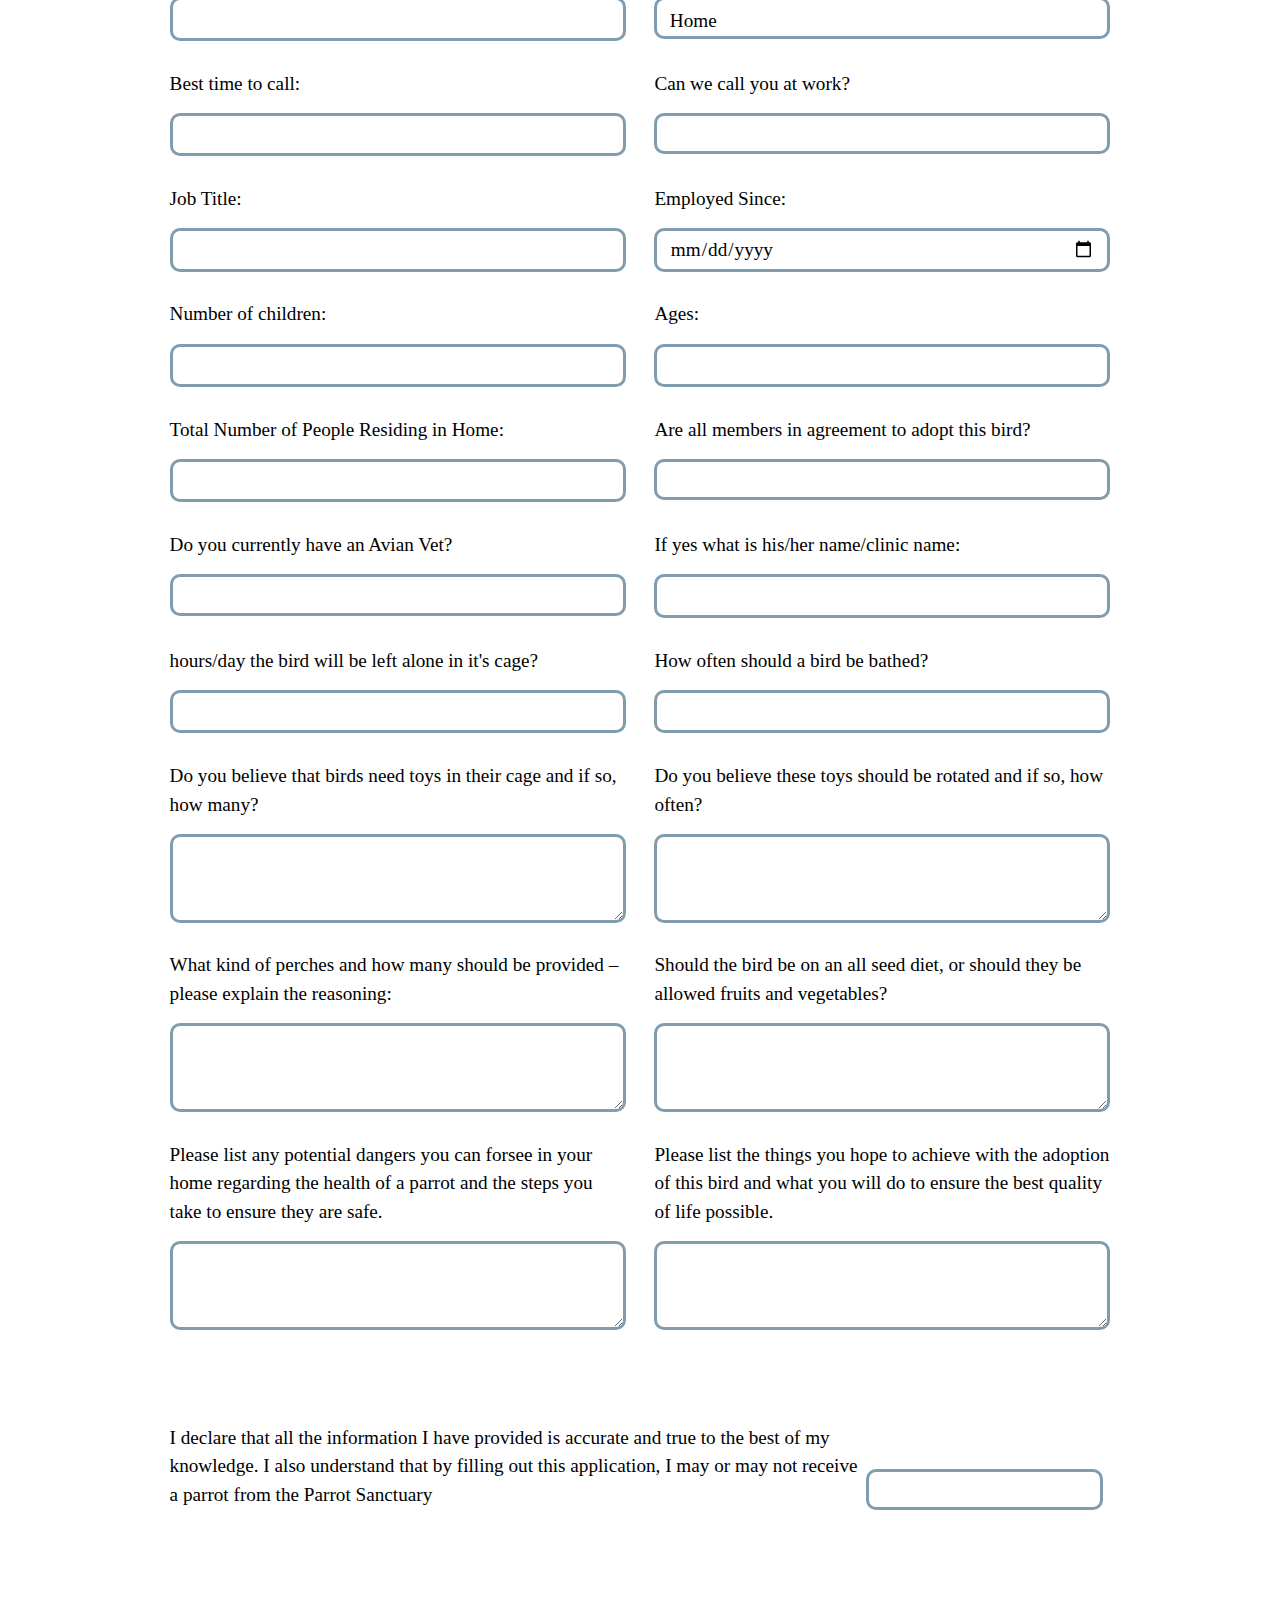
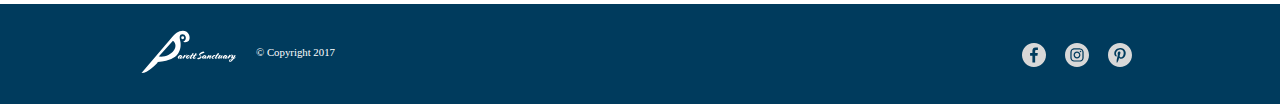
==== commit 47602ba3: "This commit will fix indentation" ====
--- a/adopt.html
+++ b/adopt.html
@@ -50,6 +50,9 @@
         <div class="wrapper island">
           <h1 class="push-0">Adopt</h1>
           <p class="giga sans">Adopt a Parrot Today!</p>
+          <div class="btn-container">
+            <a class="btn btn-ghost giga" href="#">Adopt Now</a>
+          </div>
         </div>
       </div>
     </header>
@@ -100,16 +103,16 @@
             <input id="adopt-postal-code" name="adopt-postal-code">
           </div>
           <div class="unit xs-1 s-1 m-1-2 l-1-2 island-1-2">
-            <label class="push-1-2" for="adopt-primary-phone-type">Please Indicate Your Type of Residence</label>
-            <select id="adopt-primary-phone-type" name="adopt-primary-phone-type" required>
+            <label class="push-1-2" for="residence">Please Indicate Your Type of Residence</label>
+            <select id="residence" name="residence" required>
               <option>Detached Home</option>
               <option>Duplex</option>
               <option>Apartment</option>
             </select>
           </div>
           <div class="unit xs-1 s-1 m-1-2 l-1-2 island-1-2">
-            <label class="push-1-2" for="adopt-primary-phone-type">Do You Own or Rent Your Home</label>
-            <select id="rent-your-home" name="rent-your-hom" required>
+            <label class="push-1-2" for="rent-your-home">Do You Own or Rent Your Home</label>
+            <select id="rent-your-home" name="rent-your-home" required>
               <option>Own</option>
               <option>Rent</option>
             </select>
@@ -152,7 +155,7 @@
           </div>
           <div class="unit xs-1 s-1 m-1-2 l-1-2 island-1-2">
             <label class="push-1-2" for="">Can we call you at work?</label>
-            <select id="adopt-alt-phone-type" name="adopt-alt-phone-type" required>
+            <select id="work" name="work" required>
               <option>&nbsp;</option>
               <option>Yes</option>
               <option>No</option>
@@ -230,7 +233,7 @@
             <label class="push-1-2" for="quality">Please list the things you hope to achieve with the adoption of this bird and what you will do to ensure the best quality of life possible.</label>
             <textarea id="aquality" name="quality"></textarea>
           </div>
-        </div>
+        </fieldset>
         <fieldset class="disclaimers pad-top push-0">
           <legend class="tera gutter-1-2"></legend>
           <div class="grid">
@@ -241,8 +244,9 @@
                 <option>I understand and accept.</option>
               </select>
             </div>
-          </fieldset>
-        </form>
+          </div>
+        </fieldset>
+      </form>
 
 
 
--- a/css/modules.css
+++ b/css/modules.css
@@ -1095,10 +1095,10 @@
   -webkit-appearance: none;
   -moz-appearance: none;
   appearance: none;
-  background-image: linear-gradient(to right, #12ccb6, #12ccd2, #D19DD1);
   border-radius: 10000px;
   font-weight: 300;
-  border: none;
+  background-color: transparent;
+  border: 3px solid #fdd100;
   color: #fff;
 
   text-decoration: none;
@@ -1109,9 +1109,10 @@
 button:hover,
 .btn:focus,
 .btn:hover {
-  background-color: #D19DD1;
+  background-color: #fdd100;
   background-image: none;
-  color: #fff;
+  color: #03446e;
+  font-weight: bold;
 }
 
 button[disabled] {
@@ -1119,9 +1120,9 @@
 }
 
 .btn-light, .btn--light {
-  background-color: #12ccd2;
+  background-color: #03446e;
   background-image: none;
-  border-color: #12ccd2;
+  border-color: #03446e;
   color: #fff;
 }
 
@@ -1129,8 +1130,8 @@
 .btn-light:hover,
 .btn--light:focus,
 .btn--light:hover {
-  background-color: #D19DD1;
-  border-color: #D19DD1;
+  background-color: #fdd100;
+  border-color: #fdd100;
   color: #fff;
 }
 
@@ -1138,17 +1139,17 @@
 .btn--ghost {
   background-color: transparent;
   background-image: none;
-  border: 3px solid #D19DD1;
-  color: #D19DD1;
+  border: 3px solid #fdd100;
+  color: #fdd100;
 }
 
 .btn-ghost:focus,
 .btn-ghost:hover,
 .btn--ghost:focus,
 .btn--ghost:hover {
-  background-color: #D19DD1;
+  background-color: #fdd100;
   background-image: none;
-  border: 3px solid #D19DD1;
+  border: 3px solid #fdd100;
   color: #fff;
 }
 
@@ -1374,5 +1375,4 @@
     display: table-header-group;
   }
 
-  /* End HTML5 Boilerplate code */
-}
+}
--- a/css/main.css
+++ b/css/main.css
@@ -0,0 +1,415 @@
+html {
+  font-family: "PT Serif", serif;
+}
+
+/*–––––––––––toggle Button–––––––––––––––*/
+
+.nav-label {
+  cursor: pointer;
+  width: 40px;
+  position: relative;
+  z-index: 100000;
+}
+
+input[type="checkbox"] + label::before {
+  position: absolute;
+  left: -1000rem;
+}
+
+.nav-open,
+.nav-close {
+  display: block;
+  width: 100%;
+}
+
+.nav-close {
+  display: none;
+}
+
+.nav-check:checked ~ .nav-label .nav-open {
+  display: none;
+}
+
+.nav-check:checked ~ .nav-label .nav-close {
+  display: block;
+}
+
+.nav-check:checked ~ nav {
+  right: 0;
+}
+
+/*–––––––––––navigation––––––––––––––––––*/
+
+nav {
+  position: fixed;
+  width: 40%;
+  height: 12rem;
+  right: -100vw;
+  top: 3.49rem;
+  background-color: rgba(0, 59, 93, 0.9);
+  z-index: 100;
+  overflow: hidden;
+  -webkit-transition: height .5s;
+  transition: top .5s;
+}
+
+nav a {
+  display: inline-block;
+  color: #fff;
+  text-decoration: none;
+  padding: .25rem 1.5rem .2rem;
+  border-radius: 10000px;
+  border: none;
+  transition:
+    color .25s,
+    background-color .25s;
+}
+
+nav a:hover,
+nav a:active,
+nav a:focus {
+  color: #fdd100;
+}
+
+/*–––––––––––––––––––––––masthead–––––––––––––––––––––––*/
+
+.masthead {
+  background: #003b5d;
+  position: fixed;
+  width: 100%;
+  top: 0;
+  left: 0;
+  z-index: 10000;
+  box-shadow: 1px 1px 1px 1px rgba(0, 0, 0, 0.25)
+}
+
+.i-logo {
+  position: absolute;
+}
+
+.i-logo:hover{
+  opacity: 0.5;
+}
+
+.nav-social .icon {
+  width: 3rem;
+  height: 3rem;
+}
+
+/*–––––––––––––––––––––––––type–––––––––––––––––––––––––––––––*/
+
+.sans, h1, h2, h3, .btn, .h-logo, nav a, legend {
+  font-family: 'Open Sans', sans-serif;
+}
+::selection {
+    background-color: #03446e;
+    color: #fff;
+    text-shadow: none;
+}
+
+h1, h2, legend {
+  color: #fdd100;
+}
+
+h3 {
+  color: #03446e;
+}
+
+/*–––––––––––––––––––Banners––––––––––––––––––––––––*/
+
+.banner {
+  height: 80vh;
+  position: relative;
+  background:
+    linear-gradient(rgba(0, 0, 0, .5), rgba(0, 0, 0, .5)) top left / cover no-repeat,
+    url("../images/home-banner.jpg") center top / cover no-repeat;
+}
+
+.adopt-banner {
+  height: 80vh;
+  background:
+    linear-gradient(rgba(0, 0, 0, .5), rgba(0, 0, 0, .5)) top left / cover no-repeat,
+    url("../images/adopt-banner.jpg") center bottom / cover no-repeat;
+}
+
+.rescues-banner {
+  height: 80vh;
+  background:
+    linear-gradient(rgba(0, 0, 0, .5), rgba(0, 0, 0, .5)) top left / cover no-repeat,
+    url("../images/rescues-banner.jpg") center bottom / cover no-repeat;
+}
+
+.banner-content {
+  position: absolute;
+  width: 100%;
+  left: 50%;
+  bottom: 50%;
+  transform: translate(-50%, 50%);
+  text-align: center;
+}
+
+.banner-content p {
+  color: #fff;
+}
+
+/*–––––––––––––––––––Main––––––––––––––––––*/
+
+a {
+  color: #fff;
+  text-decoration: none;;
+}
+
+.social {
+  text-decoration: none;
+  border-bottom: none;
+}
+
+.social:hover {
+  opacity: .5;
+  background-image: none;
+}
+
+.img-flex {
+  width: 60%;
+}
+
+.bg-parrot {
+    background-image: linear-gradient(to right, #003b5d,#03446e, #7b8429, #fdd100);
+    width: 100%;
+    top: 0;
+    left: 0;
+    box-shadow: 1px 1px 1px 1px rgba(0, 0, 0, 0.25)
+}
+
+.bg-parrot:hover {
+  background-image: linear-gradient(to right, #fdd100, #7b8429, #03446e, #003b5d);
+  border-color: #fdd100;
+}
+
+.bg-footer {
+  background-color: #003b5d;
+  color: #fff;
+}
+
+.white {
+  color: #fff;
+}
+
+.available-parrot-label {
+  background-color: rgba(0, 59, 93, 0.5);
+  transition: background-color .25s;
+}
+
+.unit:hover .available-parrot-label {
+  background-color: rgba(253, 209, 0, 0.5);
+}
+
+/*––––––––Form––––––––*/
+
+input,
+textarea {
+  display: block;
+  width: 100%;
+  padding: .65rem;
+
+  background-color: #fff;
+  border: 3px solid rgba(0, 59, 93, 0.5);
+  border-radius: 10px;
+
+  vertical-align: middle;
+}
+
+textarea {
+  border-radius: 10px;
+}
+
+input:not([type="checkbox"]),
+input:not([type="radio"]) {
+  padding: .975rem .65rem;
+}
+
+[type="radio"] + label::before {
+  content: " ";
+  display: inline-block;
+  height: 3em;
+  margin-right: .3em;
+  position: relative;
+  vertical-align: middle;
+  top: -.1em;
+  width: 3em;
+  background-color: #fff;
+  background-size: cover;
+  border: 3px solid rgba(0, 59, 93, 0.5);
+  border-radius: 50%;
+}
+
+[type="radio"]:checked + label::before {
+  background-image: url("data:image/svg+xml,%3Csvg xmlns='http://www.w3.org/2000/svg' width='256' height='256' viewBox='0 0 256 256'%3E%3Ccircle cx='128' cy='128' r='70.4' fill='#fdd100'/%3E%3C/svg%3E");
+}
+
+select {
+  display: block;
+  width: 100%;
+  height: calc(1.5rem + .325rem + .325rem);
+  background-image: url("data:image/svg+xml,%3Csvg xmlns='http://www.w3.org/2000/svg' width='256' height='256' viewBox='0 0 256 256'%3E%3Cpath fill='none' stroke='#fdd100' stroke-miterlimit='10' stroke-width='70' d='M36.3 82.1l91.9 91.8 91.5-91.8'/%3E%3C/svg%3E");
+  background-repeat: no-repeat;
+  background-position: calc(100% - .4em) center;
+  background-size: 18px auto;
+  background-color: #fff;
+  border: 3px solid rgba(0, 59, 93, 0.5);
+  border-radius: 10px;
+  padding: .325rem .65rem;
+}
+
+label.max-length-no-center {
+  display: inline-block;
+  vertical-align: bottom;
+}
+
+.disclaimers select,
+.disclaimers input {
+  display: inline-block;
+  vertical-align: bottom;
+  width: 100%;
+  max-width: 12.35rem;
+}
+
+fieldset {
+  border: none;
+}
+
+.macaw:checked ~ .dog-list .conure-link,
+.macaw:checked ~ .dog-list .amazon-link,
+.macaw:checked ~ .dog-list .cockatoo-link {
+  display: none;
+}
+
+.conure:checked ~ .dog-list .macaw-link,
+.conure:checked ~ .dog-list .amazon-link,
+.conure:checked ~ .dog-list .cockatoo-link {
+  display: none;
+}
+
+.cockatoo:checked ~ .dog-list .conure-link,
+.cockatoo:checked ~ .dog-list .amazon-link,
+.cockatoo:checked ~ .dog-list .macaw-link {
+  display: none;
+}
+
+.amazon:checked ~ .dog-list .conure-link,
+.amazon:checked ~ .dog-list .macaw-link,
+.amazon:checked ~ .dog-list .cockatoo-link {
+  display: none;
+}
+
+.nav-social {
+  text-align: center;
+}
+
+.nav-social a {
+  color: #fff;
+  border: none;
+}
+
+.large {
+  display: none;
+}
+
+.hover-box {
+  color: #fff;
+}
+
+.hover-box-caption {
+  bottom: -4em;
+  background-image: linear-gradient(to bottom, rgba(0, 0, 0, 0), rgba(0, 0, 0, .5));
+  text-shadow: 1px 1px 5px rgba(0, 59, 93, 0.9);
+  transition: all .2s linear;
+}
+
+.hover-box:hover .hover-box-caption,
+.hover-box:focus .hover-box-caption {
+  bottom: 0;
+}
+
+.hover-box-img {
+  filter: grayscale(100%);
+  transition: all .2s linear;
+}
+
+.hover-box:hover .hover-box-img,
+.hover-box:focus .hover-box-img {
+  filter: grayscale(0);
+  transform: scale(1.1);
+}
+
+.hover-box:focus {
+  z-index: 10;
+}
+
+.card {
+  box-shadow: 1px 1px 2px 2px rgba(0, 0, 0, 0.5)
+}
+
+@media only screen and (min-width: 38em) {
+
+  .banner-adopt {
+    background:linear-gradient(to bottom, rgba(0, 0, 0, 0), rgba(0, 0, 0, .125), rgba(0, 0, 0, .5)) top left / cover no-repeat,
+    url("../images/banner-adopt.jpg") center center / cover no-repeat;
+  }
+
+  .banner-content {
+    left: 0;
+    bottom: 0;
+    transform: translate(0, 0);
+    text-align: left;
+  }
+
+  .small {
+    display: none;
+  }
+
+  .large {
+    display: block;
+  }
+
+  .i-logo {
+    width: 4.5rem;
+    height: 4.5rem;
+  }
+
+  .h-logo .icon-label,
+  .nav-label {
+    display: none;
+  }
+
+  nav {
+    position: static;
+    width: auto;
+    height: auto;
+  }
+
+  nav ul.list-group {
+    padding: 0;
+    text-align: right;
+  }
+
+  nav li {
+    display: inline-block;
+    margin: 0;
+  }
+
+  nav a {
+    padding: .25rem 1.5rem .2rem;
+    border-radius: 10000px;
+    border: none;
+  }
+
+  .nav-social {
+    text-align: right;
+  }
+
+  form div.right {
+    width: calc(100% - 1.00025rem);
+  }
+
+}
